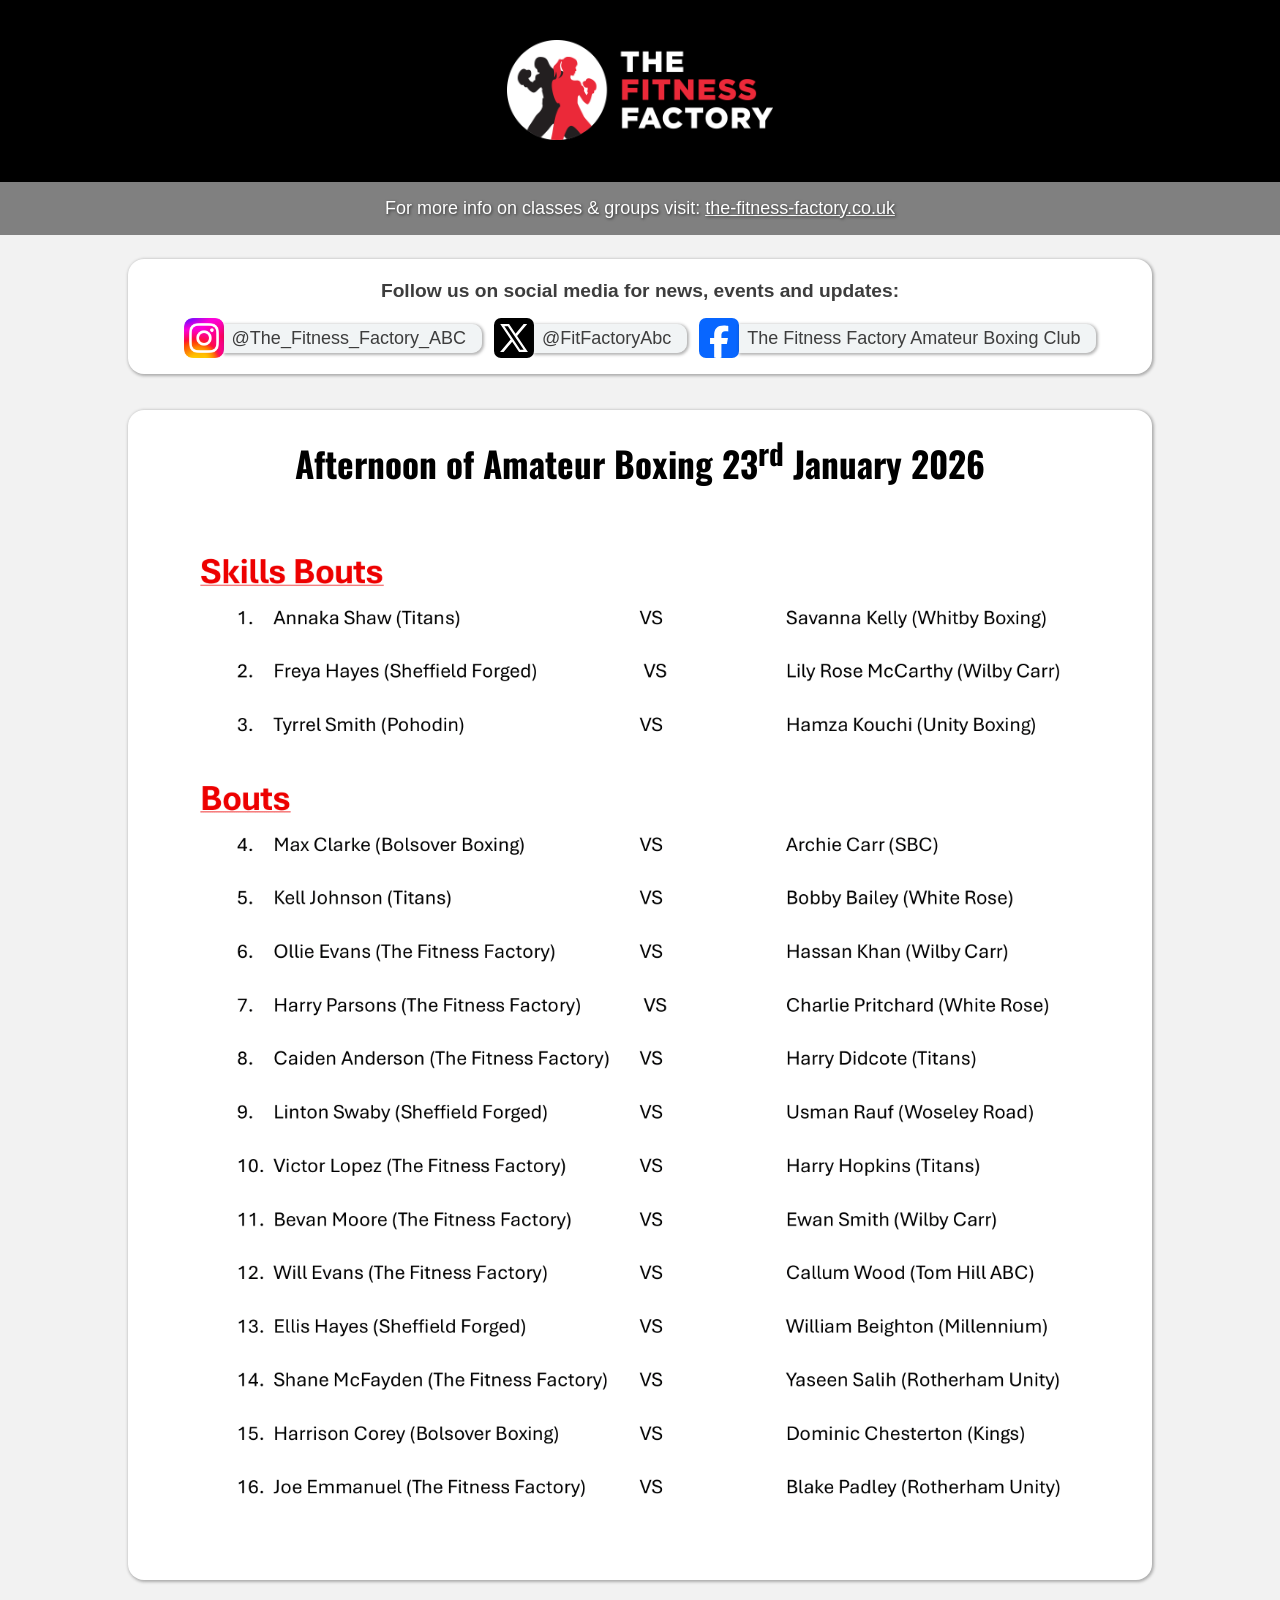
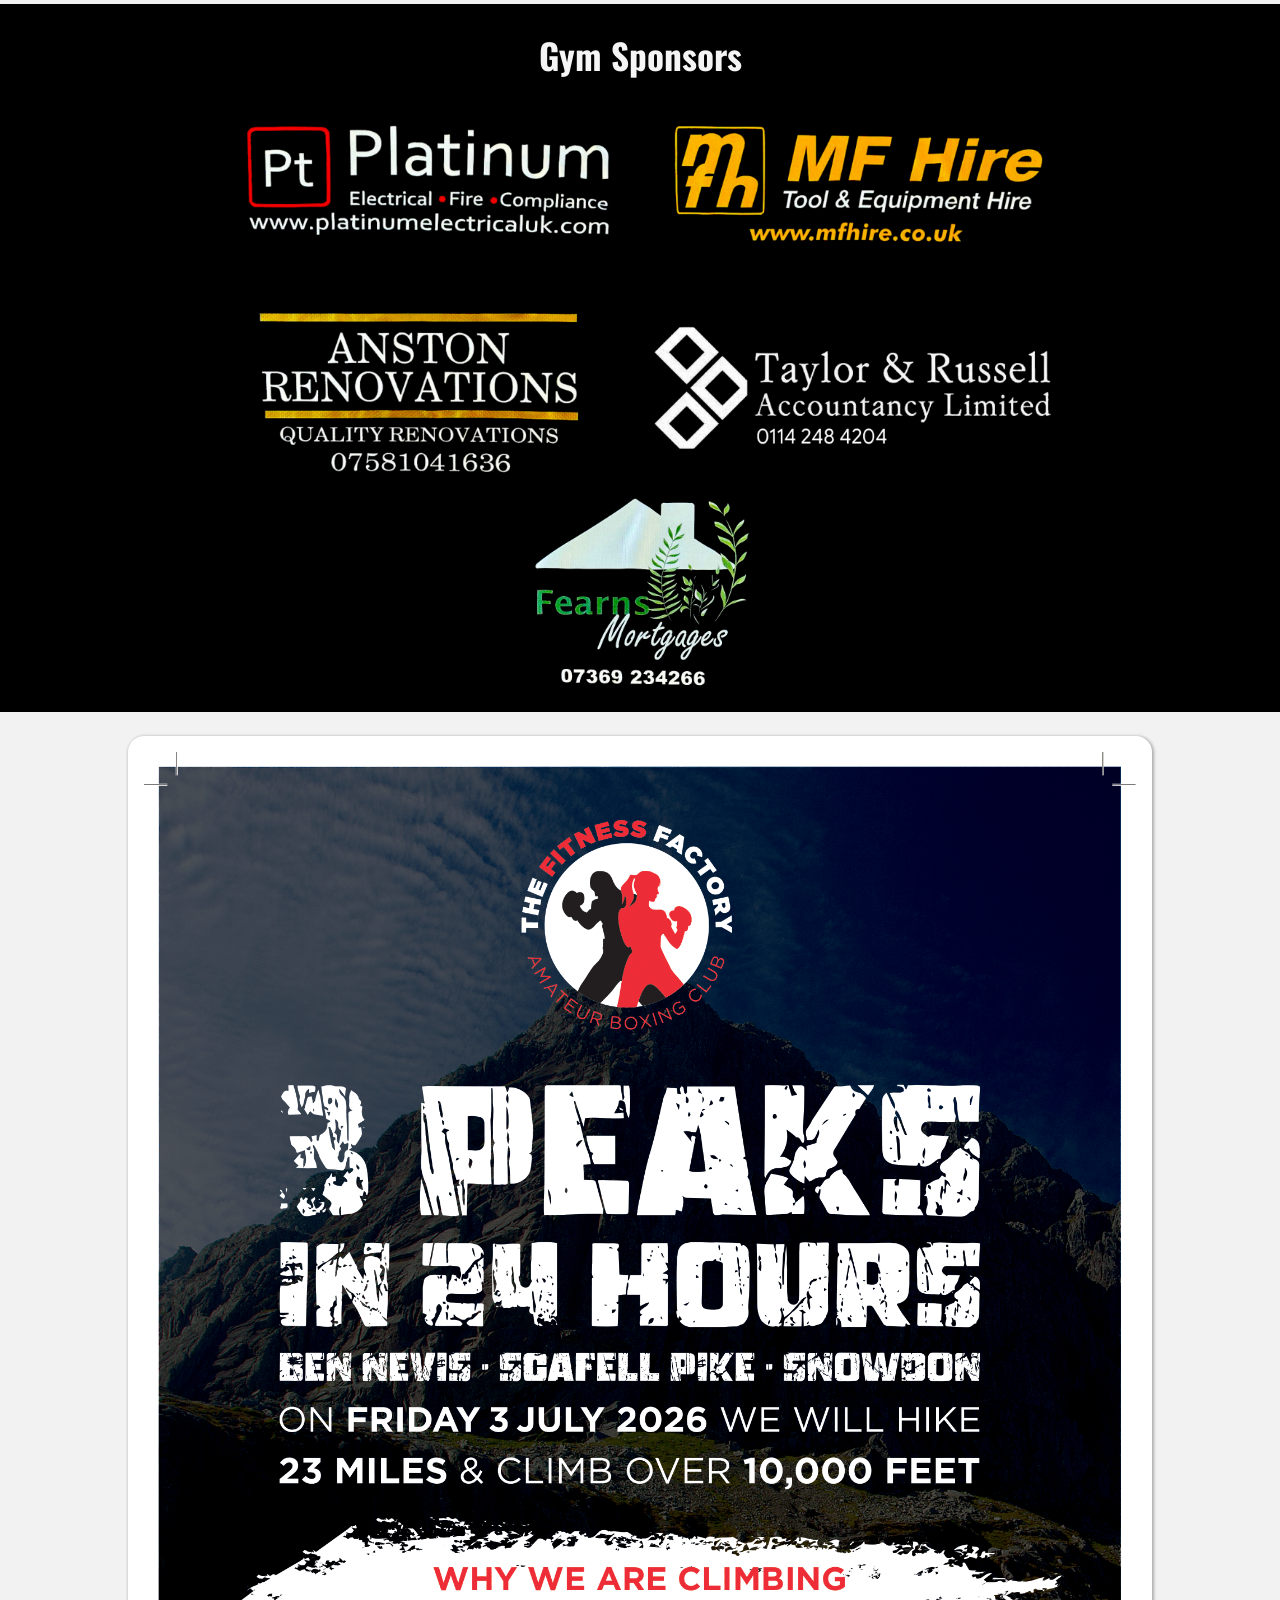
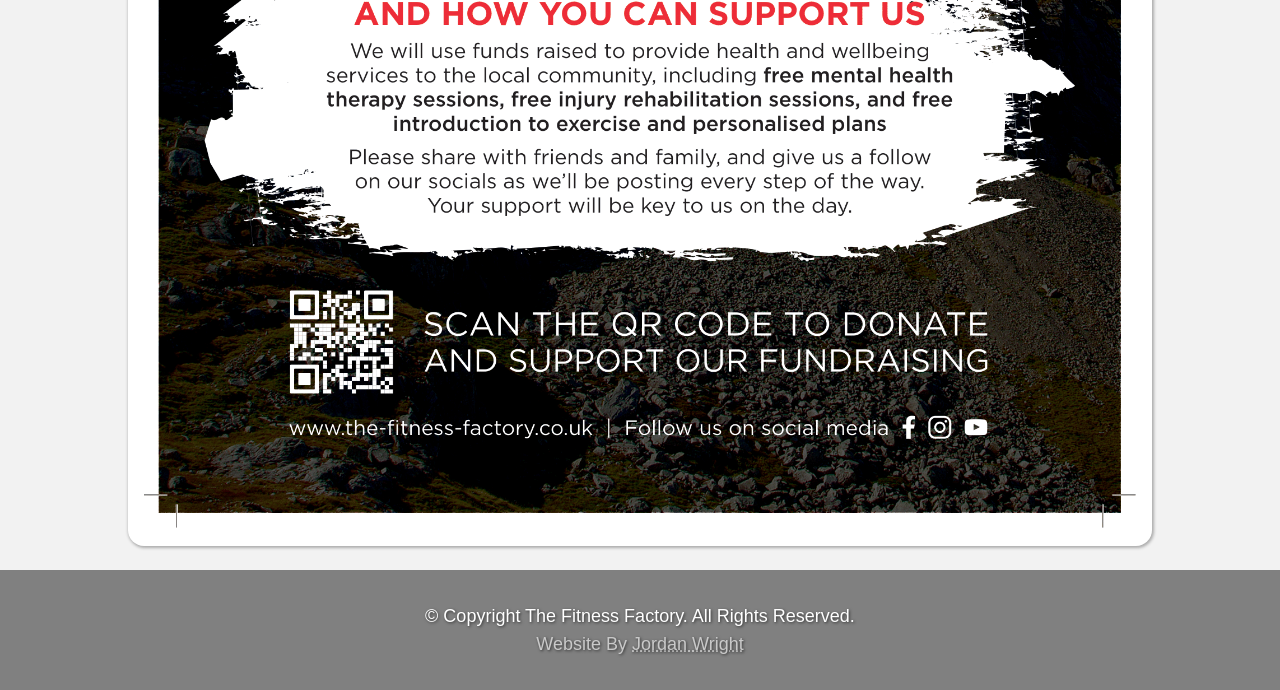
==== index.html @ 349c4aa5 "Add 3 peaks poster" ====
<!DOCTYPE html>
<html lang="en">

<head>
    <meta charset="UTF-8">
    <meta http-equiv="X-UA-Compatible" content="IE=edge">
    <meta name="viewport" content="width=device-width, initial-scale=1.0">
    <link rel="stylesheet" href="style.css" />
    <link rel="preconnect" href="https://fonts.googleapis.com">
    <link rel="preconnect" href="https://fonts.gstatic.com" crossorigin>
    <link rel="icon" type="image/x-icon" href="/assets/fitnessfactorymini.png">
    <link href="https://fonts.googleapis.com/css2?family=Oswald:wght@200..700&display=swap" rel="stylesheet">
    <title>Fitness Factory Amateur Boxing Show</title>
</head>

<body>
    <section class="full-width-black-container">
        <div class="main-column header">
            <img id="logo" src="./assets/fitnessfactorylogo.png" />
        </div>
    </section>
    <section class="full-width-darker-container">
        <div class="main-column">
            <p class="website">
                For more info on classes & groups visit:
                <a href="https://the-fitness-factory.co.uk/" target="_blank">the-fitness-factory.co.uk</a>
            </p>
        </div>
    </section>
    <section class="full-width-white-container" id="socials-section">
        <div class="main-column">
            <div class="card">
                <h3>
                    Follow us on social media for news, events and updates:<br />
                </h3>

                <div class="socials-container">
                    <a href="https://www.instagram.com/the_fitness_factory_abc/?hl=en" target="_blank">
                        <img src="./assets/insta_logo.webp" width=40 height=40 />
                        <p>@The_Fitness_Factory_ABC</p>
                    </a>
                    <a href="https://x.com/fitfactoryabc?lang=en" target="_blank">
                        <svg viewBox="-2 -2 28 28" height="40" width="40" aria-hidden="true" id="x-logo" fill="white">
                            <g>
                                <path
                                    d="M21.742 21.75l-7.563-11.179 7.056-8.321h-2.456l-5.691 6.714-4.54-6.714H2.359l7.29 10.776L2.25 21.75h2.456l6.035-7.118 4.818 7.118h6.191-.008zM7.739 3.818L18.81 20.182h-2.447L5.29 3.818h2.447z">
                                </path>
                            </g>
                        </svg>
                        <p>@FitFactoryAbc</p>
                    </a>
                    <a href="https://www.facebook.com/thefitnessfactoryamateurboxingclub" target="_blank">
                        <svg viewBox="0 0 36 36" height="40" width="40" fill="white" id="fb-logo">
                            <path fill="#0866FF"
                                d="M20.181 35.87C29.094 34.791 36 27.202 36 18c0-9.941-8.059-18-18-18S0 8.059 0 18c0 8.442 5.811 15.526 13.652 17.471L14 34h5.5l.681 1.87Z">
                            </path>
                            <path
                                d="M13.651 35.471v-11.97H9.936V18h3.715v-2.37c0-6.127 2.772-8.964 8.784-8.964 1.138 0 3.103.223 3.91.446v4.983c-.425-.043-1.167-.065-2.081-.065-2.952 0-4.09 1.116-4.09 4.025V18h5.883l-1.008 5.5h-4.867v12.37a18.183 18.183 0 0 1-6.53-.399Z">
                            </path>
                        </svg>
                        <p>The Fitness Factory Amateur Boxing Club</p>
                    </a>
                </div>
            </div>
        </div>
    </section>
    <section id="running-order-section">
        <div class="main-column">
            <div class="card">
                <h2 style="color:black">Afternoon of Amateur Boxing 23<sup>rd</sup> January 2026</h2>
                <img class='content-img' id="running-order"
                    src="./assets/January_2026/Running_order_jan_2025 (1).png" />
            </div>
            <!-- <h2 style="color: black;">Exhibition Sponsors</h2>
        <img id="bout-sponsors" src="./assets/October_2025/exhibition_sponsor.jpg" /></br>
        <img id="bout-sponsors-contact" src="./assets/October_2025/exhibition_sponsor_contact_info.jpg" /> -->
        </div>
    </section>
    <section class="full-width-black-container" id="sponsors-container">
        <div class="main-column">
            <h2 style="color:whitesmoke">Gym Sponsors</h2>
            <img class="sponsors" src="./assets/sponsors/platinum-sponsor.png" />
            <img class="sponsors" src="./assets/sponsors/mf-hire-sponsor.png" />
            <img class="sponsors" src="./assets/sponsors/aston-renovations-sponsor.png" />
            <img class="sponsors" src="./assets/sponsors/taylor-russel-sponsor.png" />
            <img class="sponsors" src="./assets/sponsors/fearns-mortgages-sponsor.png" />
        </div>
    </section>
    <section id="running-order-section">
        <div class="main-column">
            <div class="card">
                <img class='content-img' id="running-order" src="./assets/January_2026/FF_3_Peaks_Poster.png" />
            </div>
        </div>
    </section>
    <!-- <section class="full-width-blue-container">
        <h2>Gym Merchandise</h2>
        <h3>To place an order please text Sonia on 07728997672</h3>
        <img class='content-img' id="merch" src="./assets/merchShorter.png"/>
    </section> -->
    <section class="full-width-darker-container" id="footer-section">
        <div class="main-column">
            <p>
                © Copyright The Fitness Factory. All Rights Reserved.<br />
                <span id="site-by">Website By <a href="https://www.linkedin.com/in/jordan-wright-dev/">Jordan
                        Wright</a></span>
            </p>
        </div>
    </section>
</body>

</html>
---- style.css ----
body{
    padding: 0;
    margin: 0;
    display: flex;
    flex-direction: column;
    align-items: center;
    color: white;
    background-color: #f2f2f2;
    font-family: Arial, Helvetica, sans-serif;
    font-size: 62.5%;
    overflow-x: hidden;
}

p {
    font-size: small;
    margin: 0;
}

@media(min-width:1024px){
    p {
        font-size: large;
    }
}

.main-column {
    max-width: 1024px;
    margin: auto;
    padding-left: 0.5rem;
    padding-right: 0.5rem;
}

@media(min-width:1024px){
    .main-column {
        padding-left: 0;
        padding-right: 0;
    }
}

.header {
    text-align: center;
}

.website {
    color: white;
    text-shadow: 1px 1px 3px #0000009a;
    text-align: center;
    padding: 1rem 0;
}

.website a {
    color: white;
    white-space: nowrap;
}

#logo{
    max-height: 100px;
    height: 60px;
    width: auto;
}

@media(min-width:540px){
    #logo {
        height: 100px
    }
}

h2{
    font-family: 'Oswald', Arial, Helvetica, sans-serif;
    margin: 5px 0px;
    font-size: 1.5rem;
}

h3{
    margin: 5px 0px;
    font-size: 1rem;
    color: rgb(61, 61, 61);
}

@media(min-width:540px){
    h2 {
        font-size: 2.2rem
    }
    h3 {
        font-size: 1.2rem
    }
}

.content-img {
    width: 100%;
    box-sizing: border-box;
}

#running-order {
    padding: 0px !important;
}

section {
    width: 100%;
}

.full-width-black-container {
    background-color: black;
    padding: 20px 0px;
    width: 100%;
}

@media(min-width:540px){
    .full-width-black-container {
        padding: 40px 0px;
    }
}

.full-width-darker-container {
    background-color: gray;
    width: 100%;
    color: black;
}

.full-width-light-container {
    background-color: lightgray;
    padding: 40px 0px;
    width: 100%;
    color: black;
}

.full-width-blue-container {
    background-color: #353A7A;
    padding: 40px 0px;
    width: 100%;
}

#sponsors-container{
    padding: 20px 0px;
    text-align: center;
}

.sponsors {
    height: 100px;
    width: auto;
}

@media(min-width:540px){
    .sponsors {
        height: 200px;
        width: auto;
    }
}

#socials-section {
    margin: 1.5rem 0 0.75rem 0;
}

#socials-section h3 {
    text-align: center;
    margin-bottom: 1rem;
}

.card {
    background: white; 
    box-sizing: content-box;
    padding: 1rem;
    border-radius: 1rem;
    box-shadow: 1px 1px 3px 1px rgba(44, 44, 44, 0.349);
}

.socials-container{
    display: flex;
    gap: 0.75rem;
    justify-content: center;
    flex-wrap: wrap;
    margin: auto;
}

.socials-container > a {
    display: flex;
    align-items: center;
    max-width: 100%;
    text-decoration: none;
    color: rgb(61, 61, 61);
}

.socials-container svg {
    min-width: 40px;
    min-height: 40px;
    border-radius: 7px;
}

.socials-container p {
    display: flex;
    align-items: center;
    padding: 0.25rem 1rem 0.25rem 0.5rem;
    margin: 0;
    box-shadow: 1px 1px 3px 1px rgba(44, 44, 44, 0.349);
    background-color: rgba(228, 234, 236, 0.514);
    border-radius: 0 10px 10px 0;
    overflow: hidden;
    text-overflow: ellipsis;
}

#x-logo {

    background-color: black;
}

#fb-logo {
    background: #0866FF;
}



#website-logo{
    filter: brightness(10);
}

#bout-sponsors{
    width: 90%;
    min-width: 200px;
    max-width: 800px;
    border-radius: 20px;
    margin-bottom: 10px;
}

#bout-sponsors-contact{
    width: 60%;
    min-width: 200px;
    border-radius: 20px;
    max-width: 800px;
}

#running-order-section{
    text-align: center;    
    margin: 1.5rem 0;
}

#site-by {
    color: rgb(201, 201, 201);
    text-align: center;
}

#site-by a {
    color: rgb(201, 201, 201);
    text-decoration: underline dotted;
}

#footer-section {
    padding: 2rem 0;
    color: white;
    text-shadow: 1px 1px 3px #0000009a;
    text-align: center;
    line-height: 1.75rem;
}
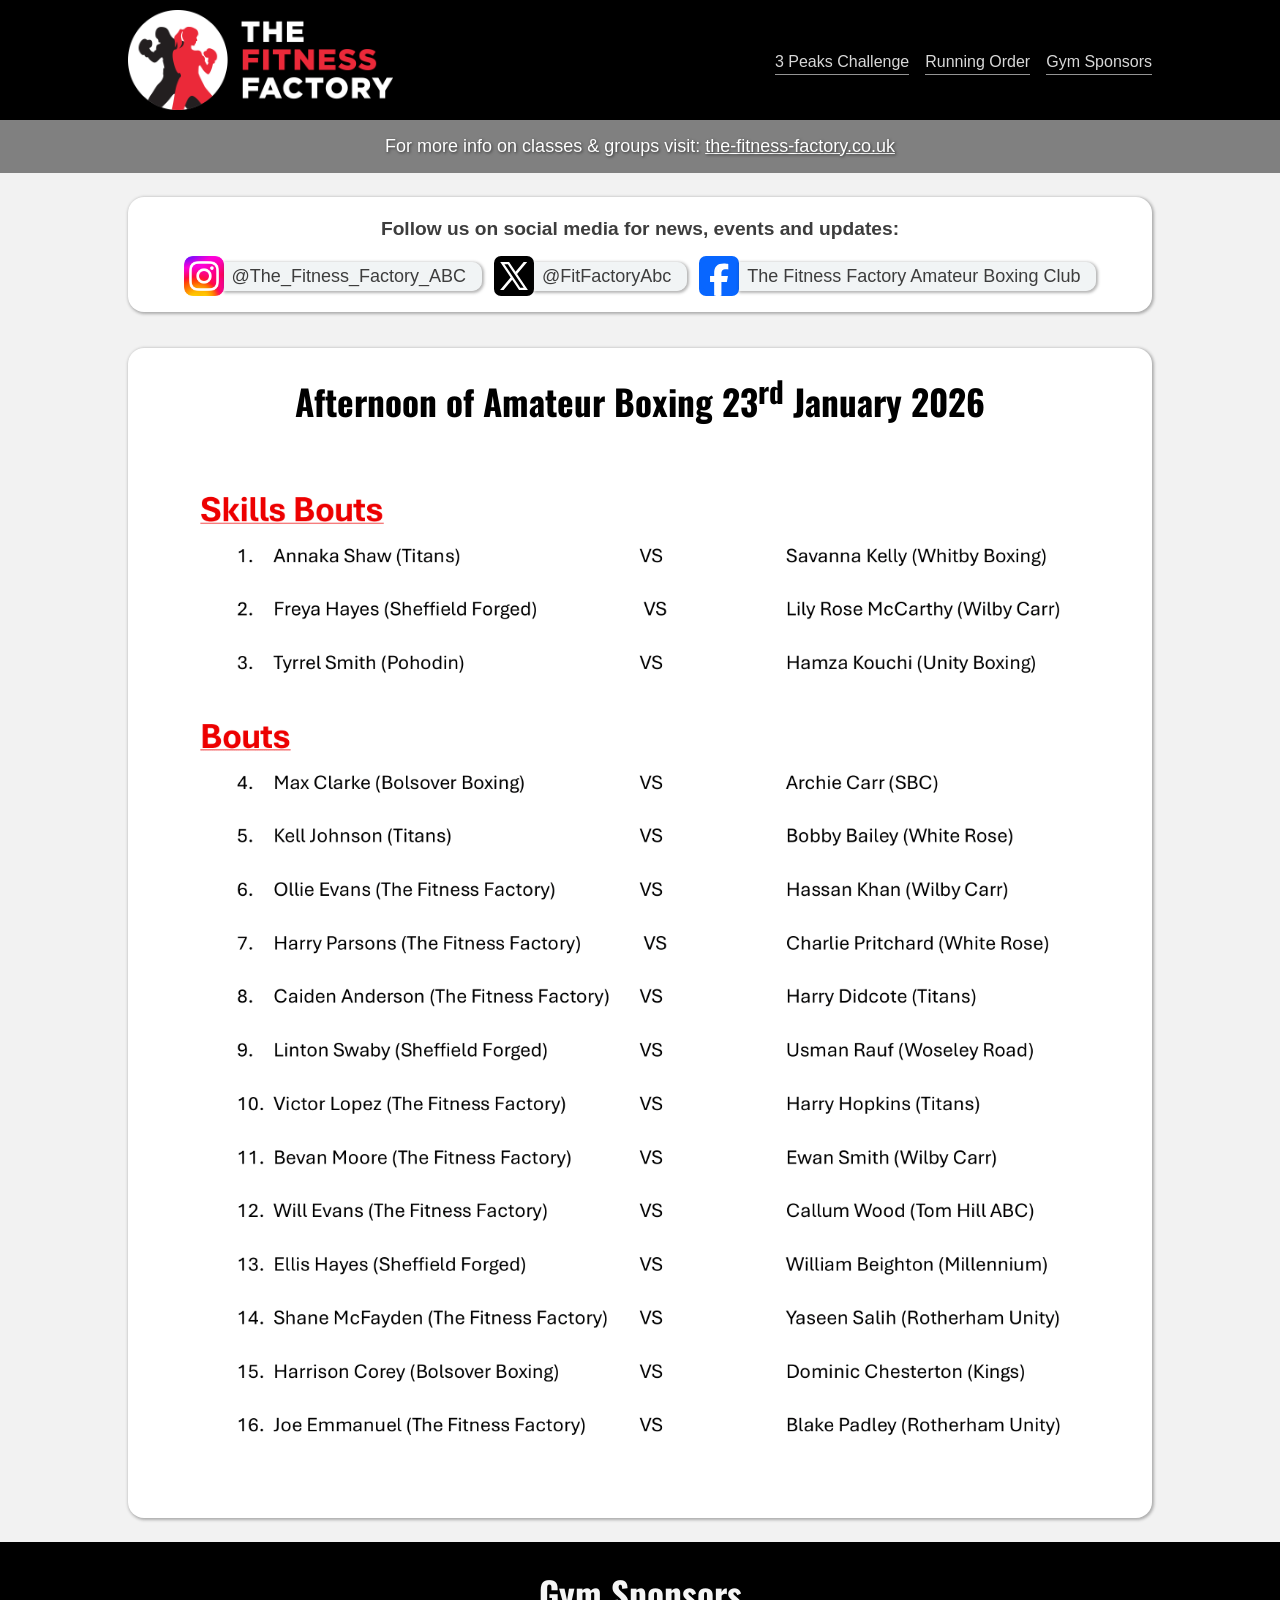
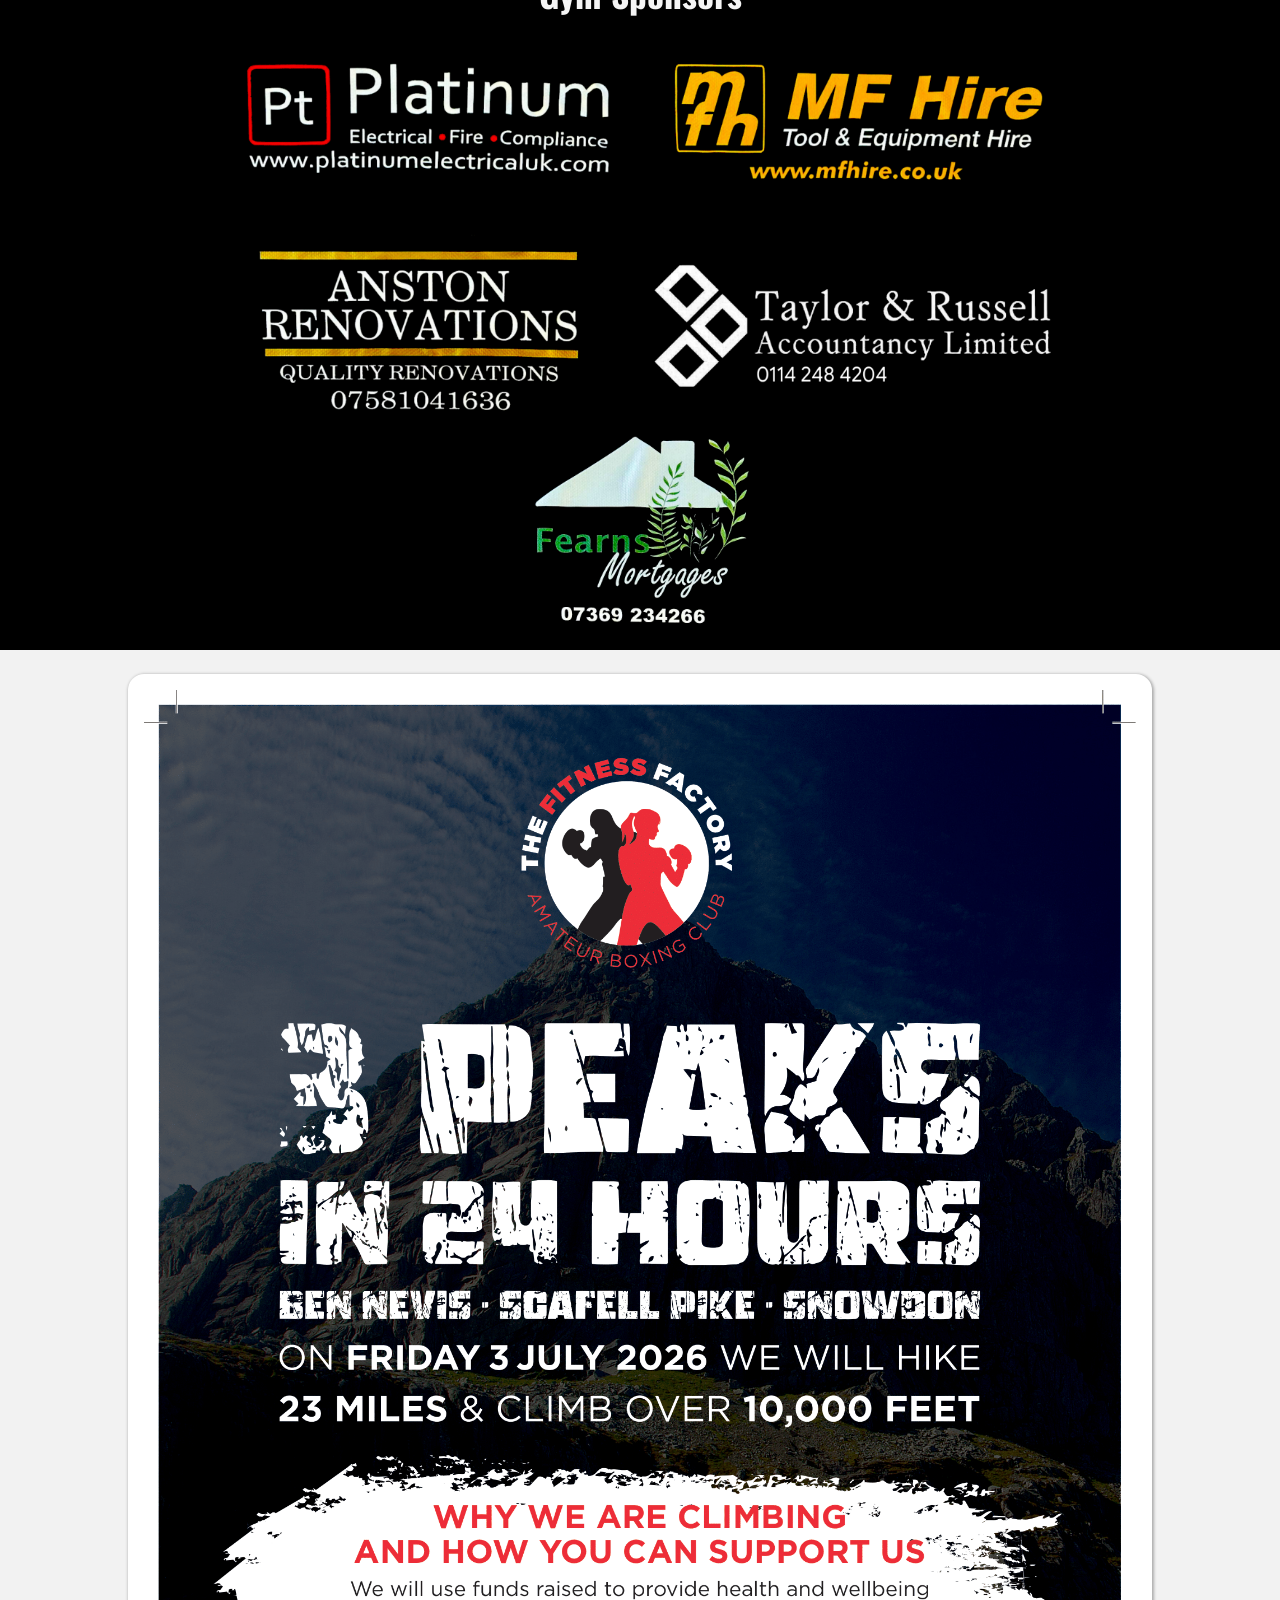
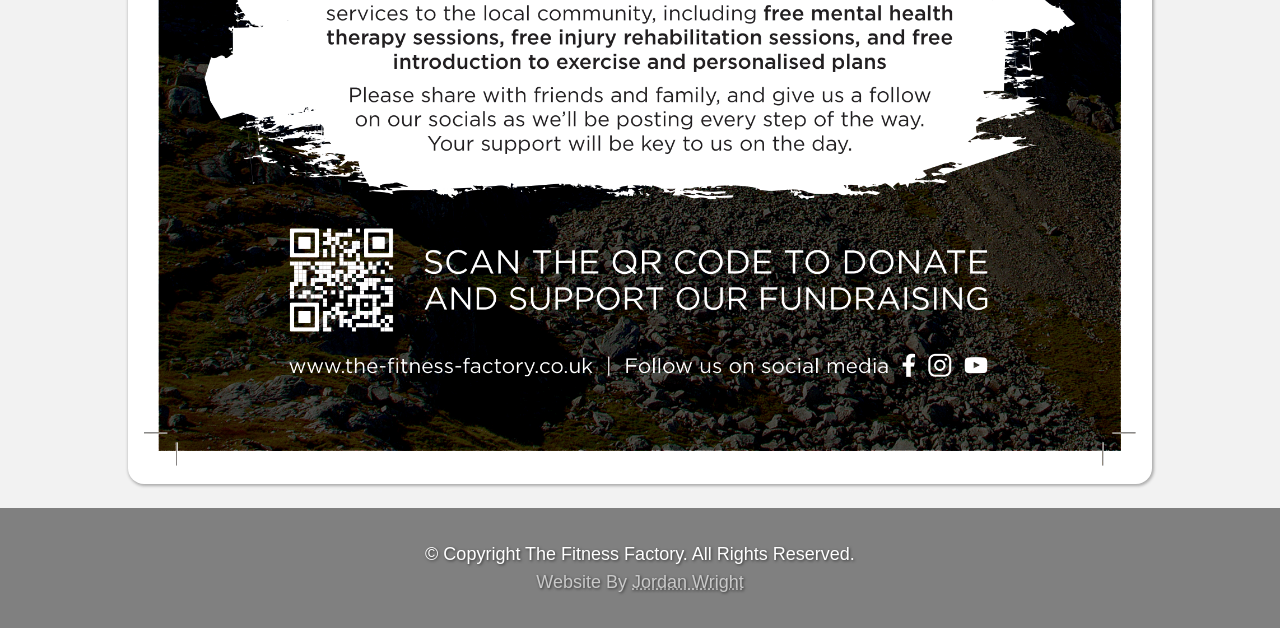
==== commit 67a3b1bf: "add header nav links" ====
--- a/index.html
+++ b/index.html
@@ -14,9 +14,16 @@
 </head>
 
 <body>
-    <section class="full-width-black-container">
+    <section class="full-width-black-container" id="header-section">
         <div class="main-column header">
-            <img id="logo" src="./assets/fitnessfactorylogo.png" />
+            <div id="header-content">
+                <img id="logo" src="./assets/fitnessfactorylogo.png" />
+                <div class="nav-links">
+                    <a href="#three-peaks-section">3 Peaks Challenge</a>
+                    <a href="#running-order-section">Running Order</a>
+                    <a href="#sponsors-container">Gym Sponsors</a>
+                </div>
+            </div>
         </div>
     </section>
     <section class="full-width-darker-container">
@@ -86,7 +93,7 @@
             <img class="sponsors" src="./assets/sponsors/fearns-mortgages-sponsor.png" />
         </div>
     </section>
-    <section id="running-order-section">
+    <section id="three-peaks-section">
         <div class="main-column">
             <div class="card">
                 <img class='content-img' id="running-order" src="./assets/January_2026/FF_3_Peaks_Poster.png" />
--- a/style.css
+++ b/style.css
@@ -54,7 +54,7 @@
 
 #logo{
     max-height: 100px;
-    height: 60px;
+    height: 40px;
     width: auto;
 }
 
@@ -62,6 +62,13 @@
     #logo {
         height: 100px
     }
+}
+
+#header-content {
+    display: flex;
+    align-items: center;
+    justify-content: space-between;
+    gap: 5px
 }
 
 h2{
@@ -144,6 +151,12 @@
         height: 200px;
         width: auto;
     }
+}
+
+#header-section {
+    padding: 10px 0;
+    position: sticky;
+    top: 0;
 }
 
 #socials-section {
@@ -232,6 +245,10 @@
     margin: 1.5rem 0;
 }
 
+#three-peaks-section{
+    margin: 1.5rem 0;
+}
+
 #site-by {
     color: rgb(201, 201, 201);
     text-align: center;
@@ -248,4 +265,26 @@
     text-shadow: 1px 1px 3px #0000009a;
     text-align: center;
     line-height: 1.75rem;
+}
+
+.nav-links {
+    display: flex;
+    gap: 1rem;
+    justify-content: center;
+    align-items: center;
+    margin-top: 0.5rem;
+}
+
+.nav-links a {
+    color: rgb(216, 216, 216);
+    text-decoration: none;
+    padding-bottom: 3px;
+    border-bottom: 1px solid rgba(216, 216, 216, 0.685);
+    font-size: 0.5rem;
+}
+
+@media(min-width:540px){
+    .nav-links a {
+        font-size: 1rem;
+    }
 }
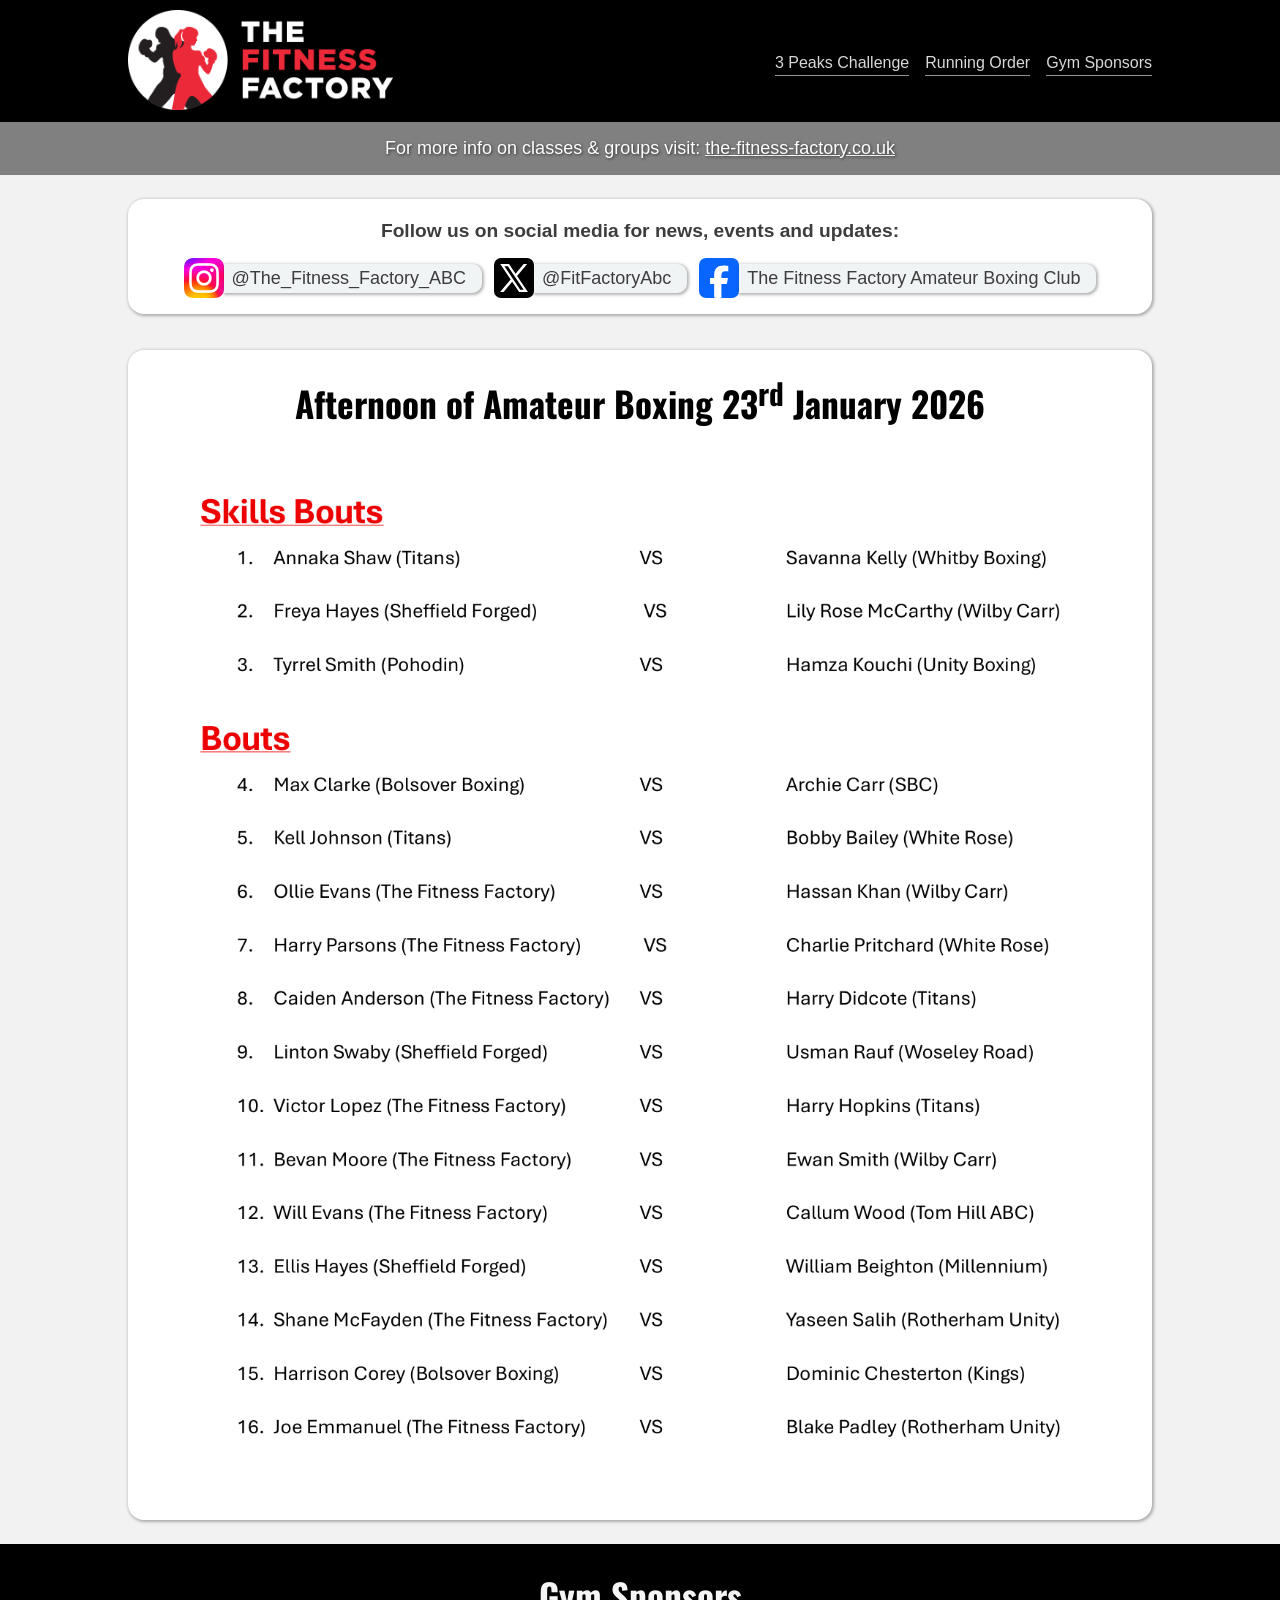
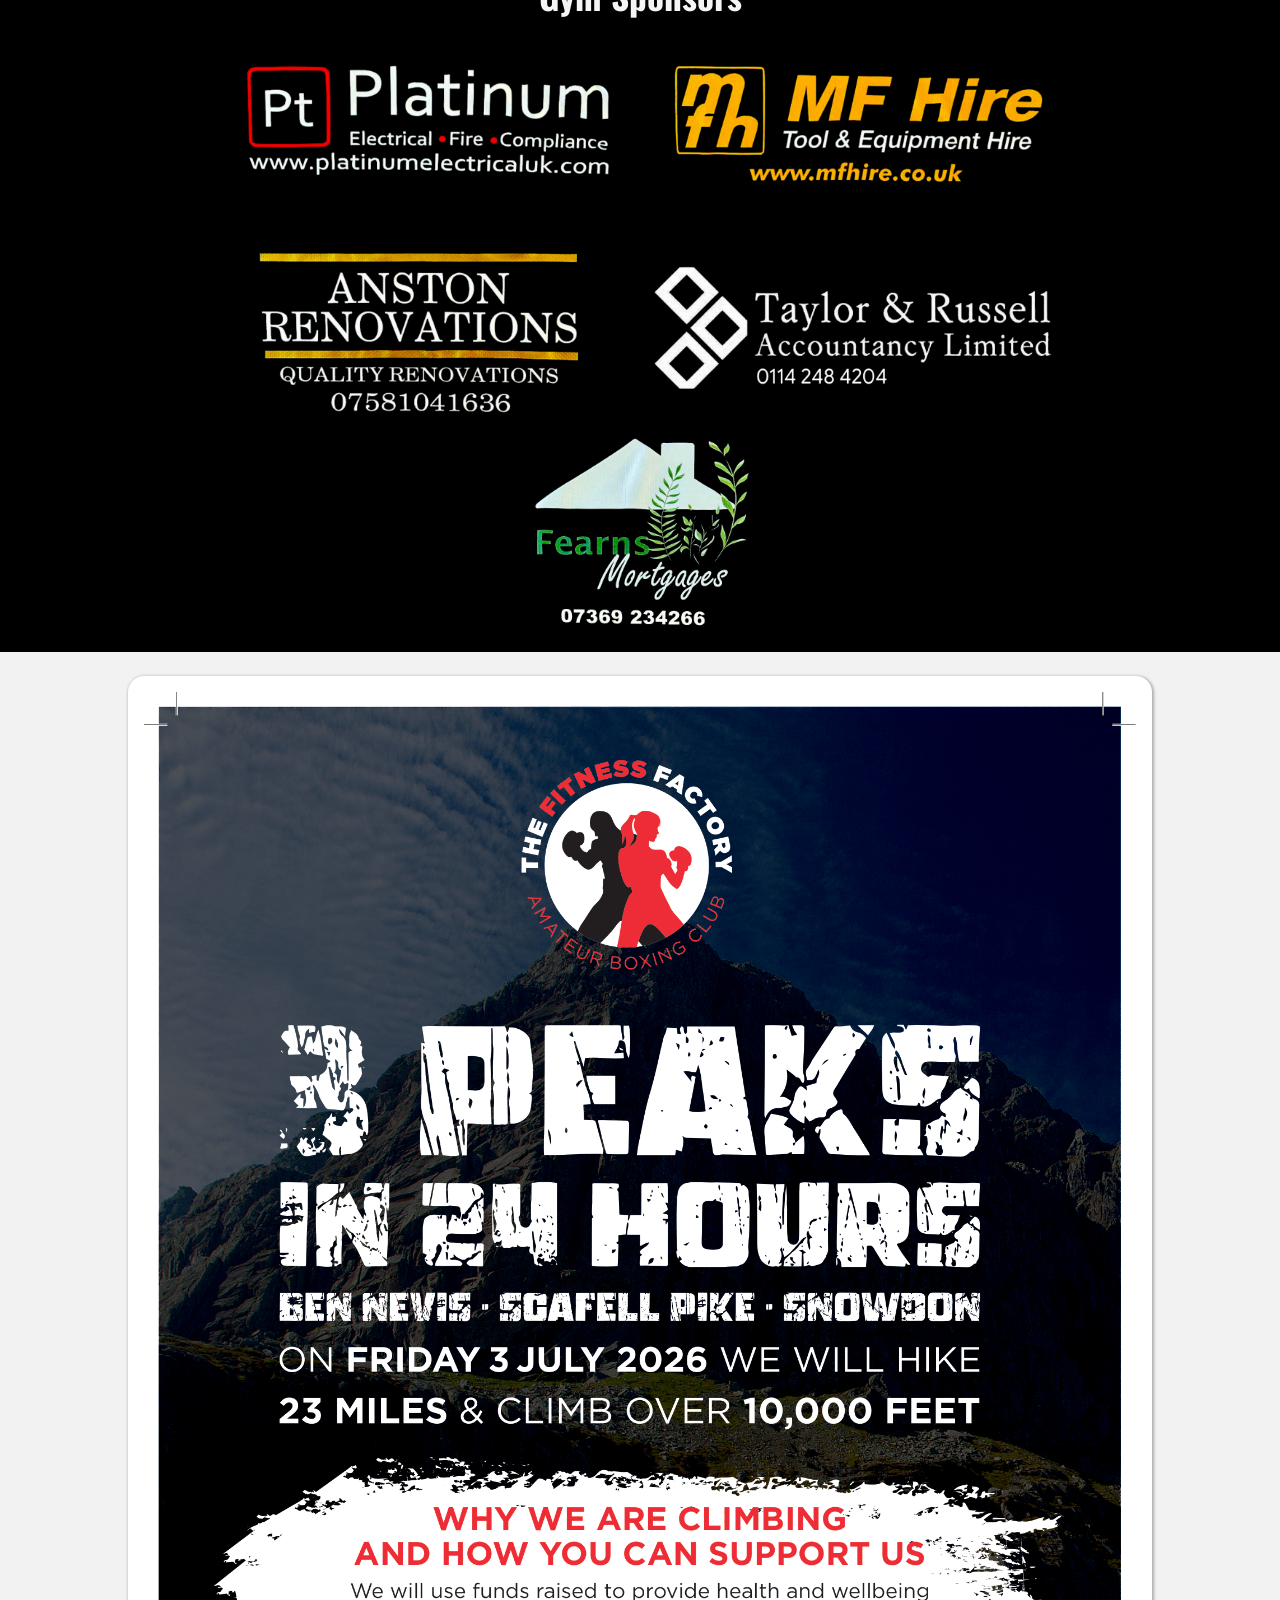
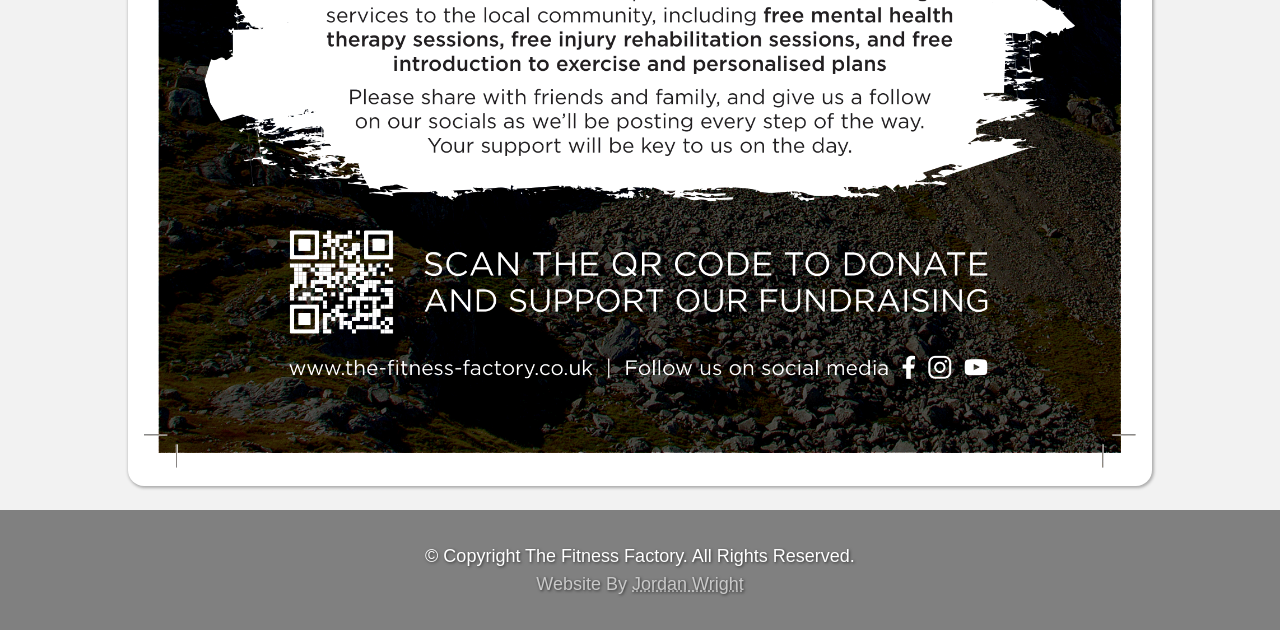
==== commit 3878dfc8: "header logo back to top" ====
--- a/index.html
+++ b/index.html
@@ -17,7 +17,9 @@
     <section class="full-width-black-container" id="header-section">
         <div class="main-column header">
             <div id="header-content">
-                <img id="logo" src="./assets/fitnessfactorylogo.png" />
+                <a href="#">
+                    <img id="logo" src="./assets/fitnessfactorylogo.png" />
+                </a>
                 <div class="nav-links">
                     <a href="#three-peaks-section">3 Peaks Challenge</a>
                     <a href="#running-order-section">Running Order</a>
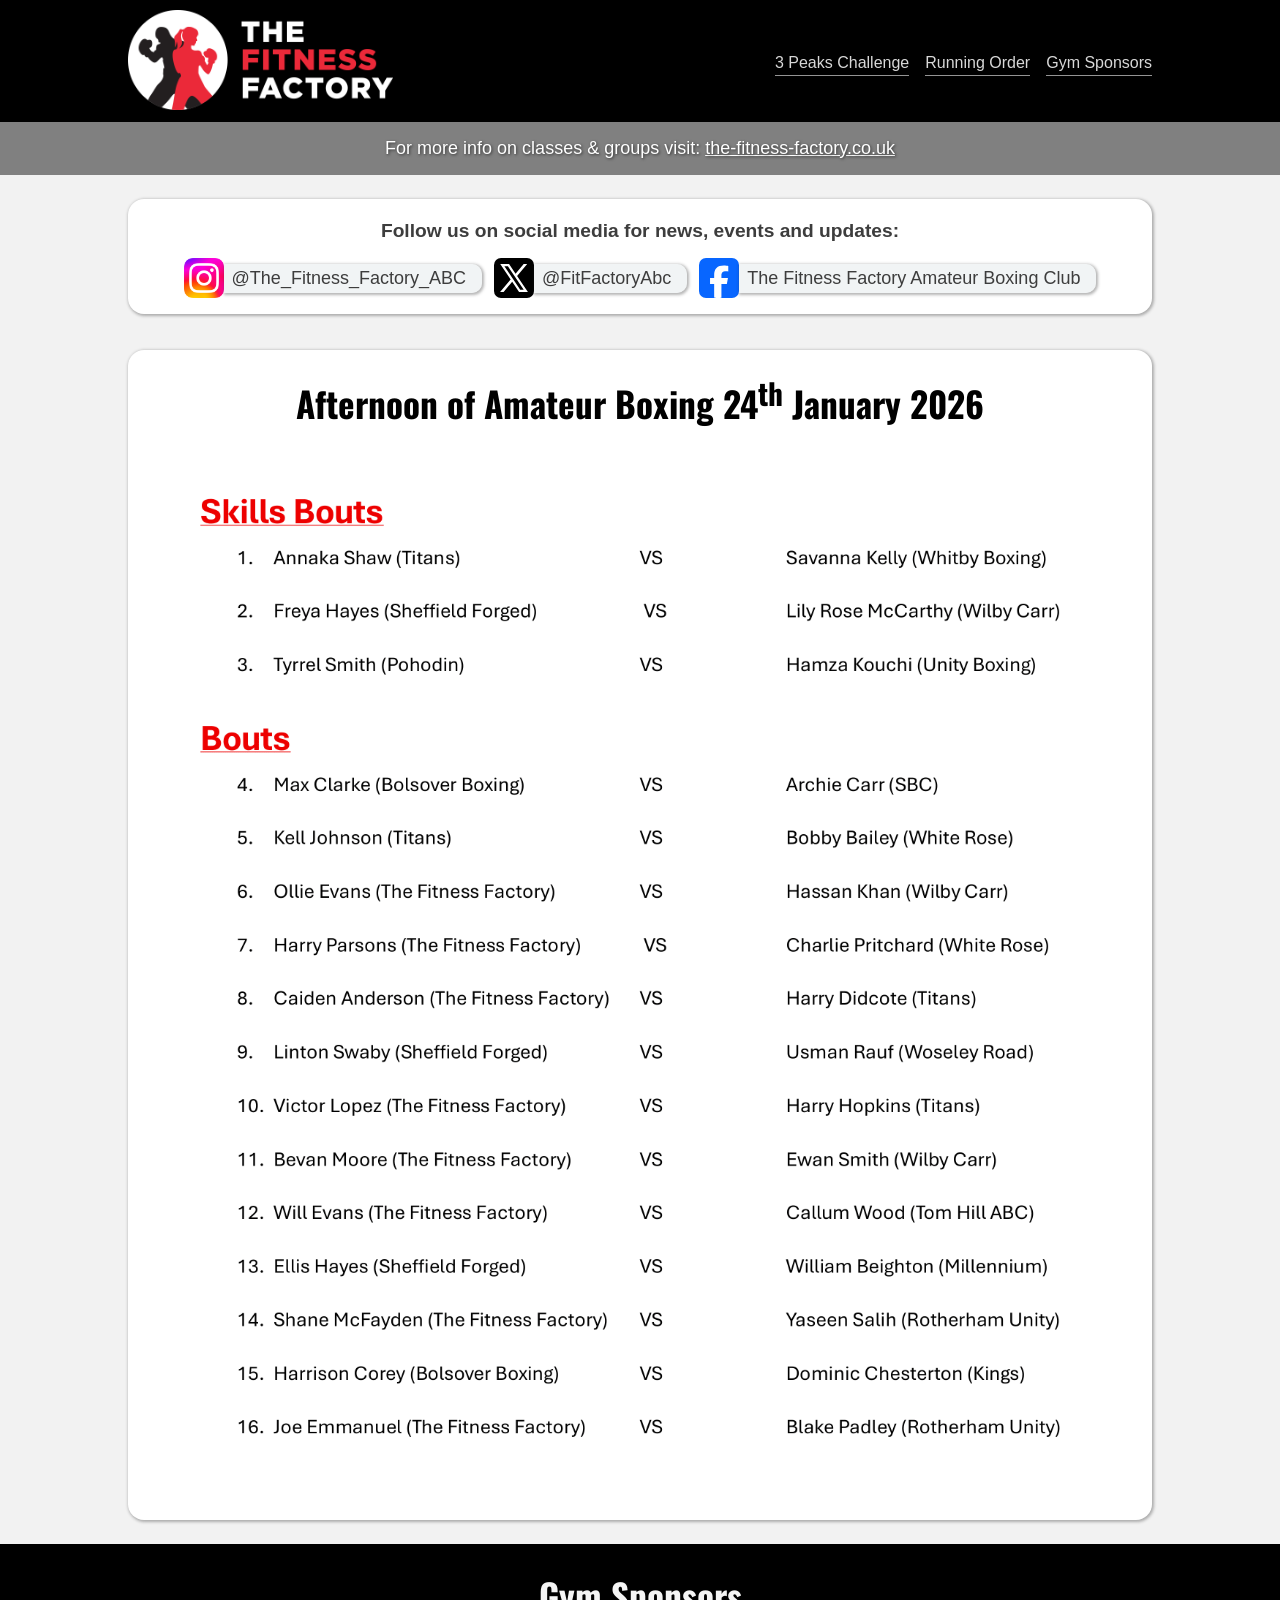
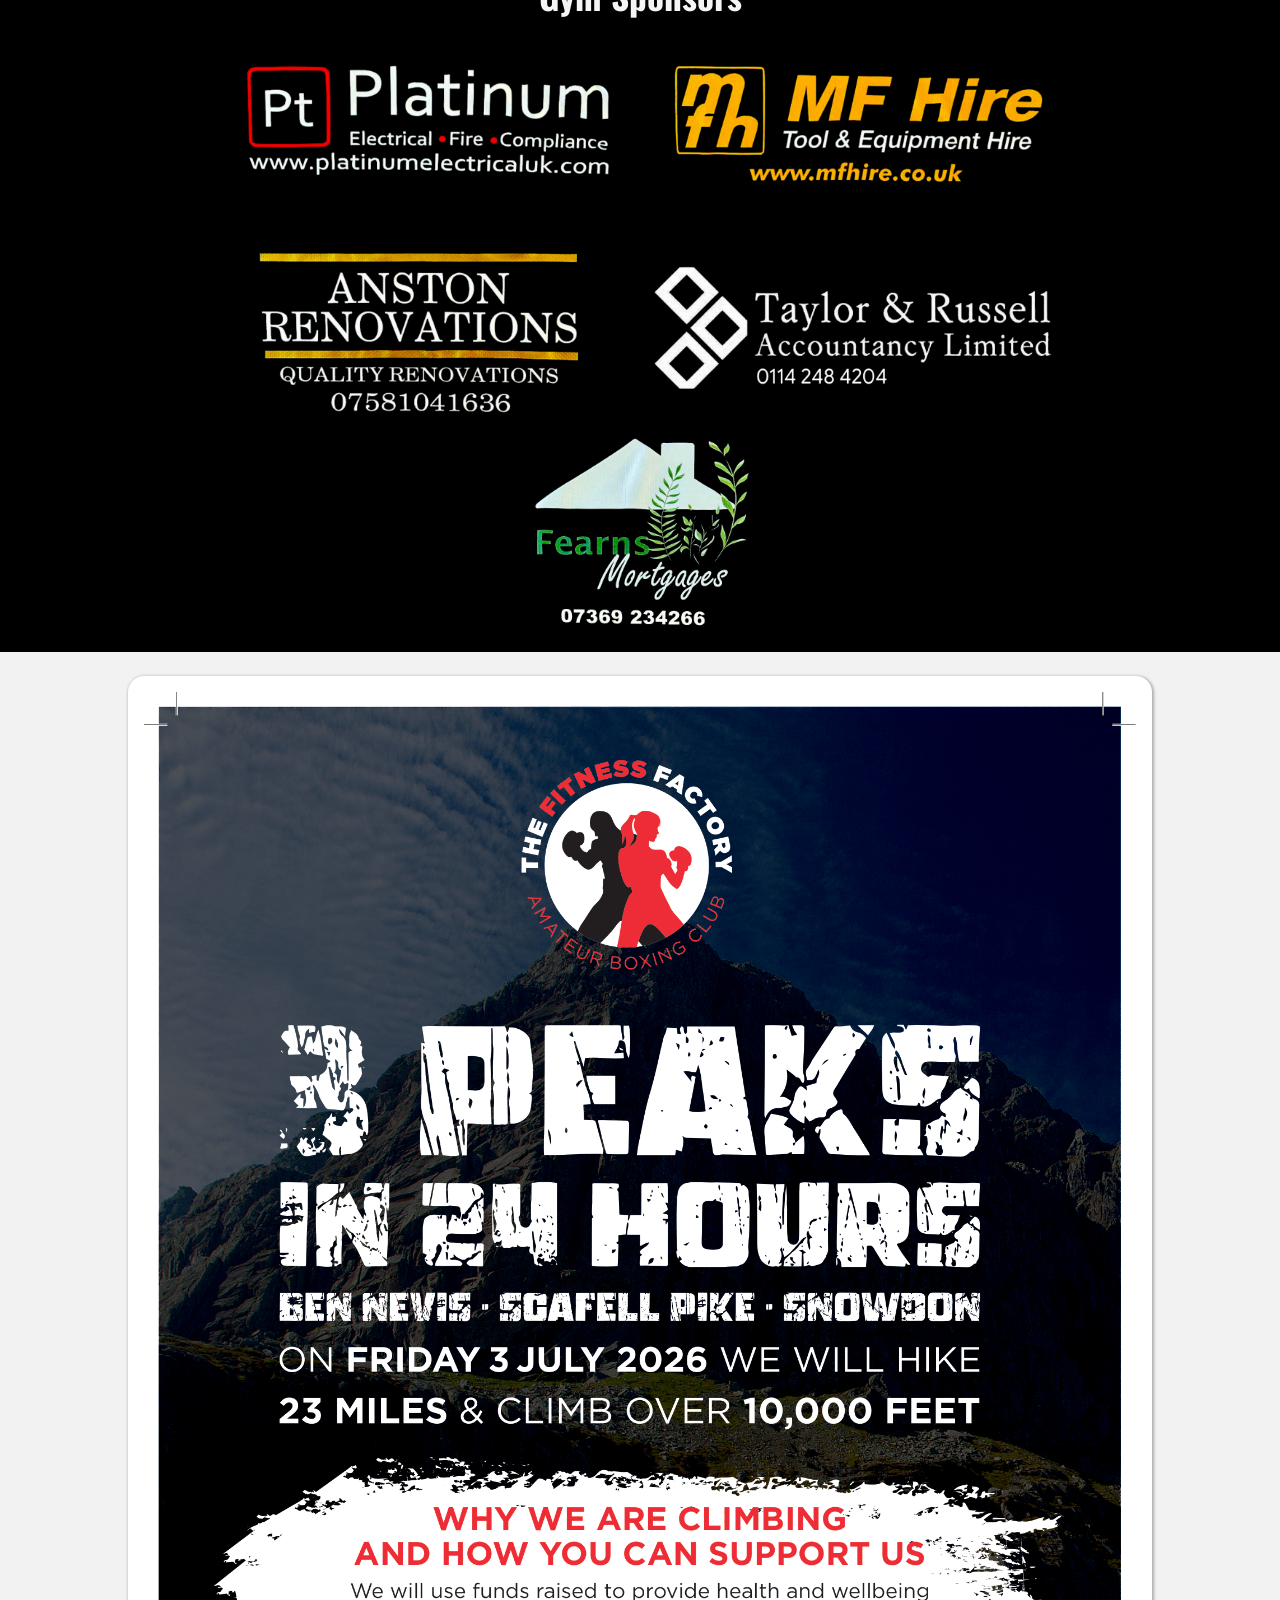
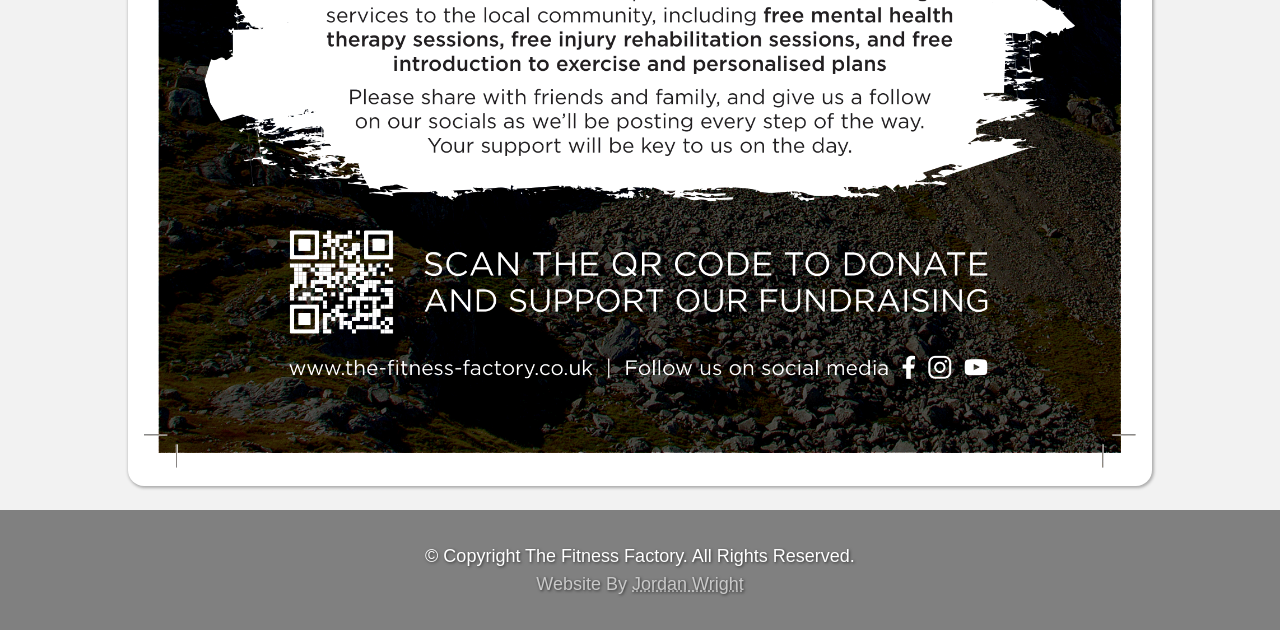
==== commit 9ab08326: "fix date" ====
--- a/index.html
+++ b/index.html
@@ -76,7 +76,7 @@
     <section id="running-order-section">
         <div class="main-column">
             <div class="card">
-                <h2 style="color:black">Afternoon of Amateur Boxing 23<sup>rd</sup> January 2026</h2>
+                <h2 style="color:black">Afternoon of Amateur Boxing 24<sup>th</sup> January 2026</h2>
                 <img class='content-img' id="running-order"
                     src="./assets/January_2026/Running_order_jan_2025 (1).png" />
             </div>
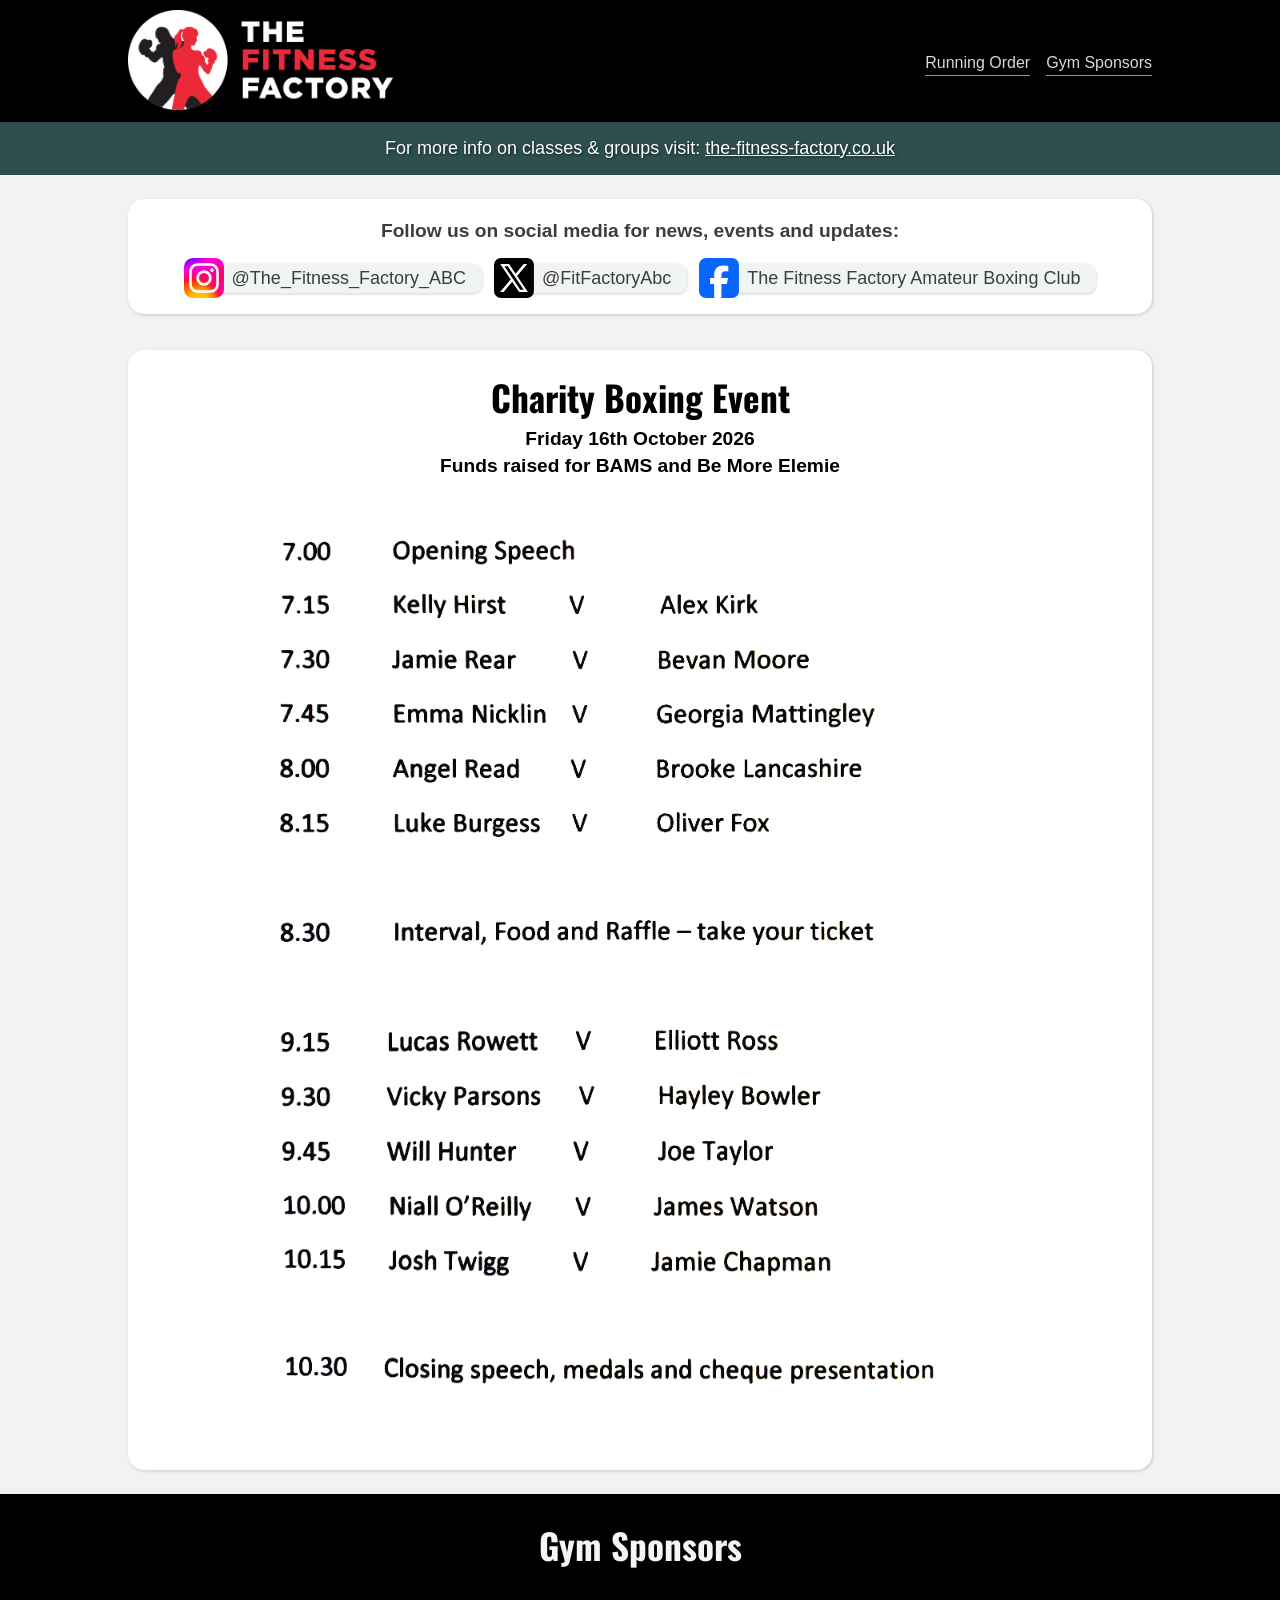
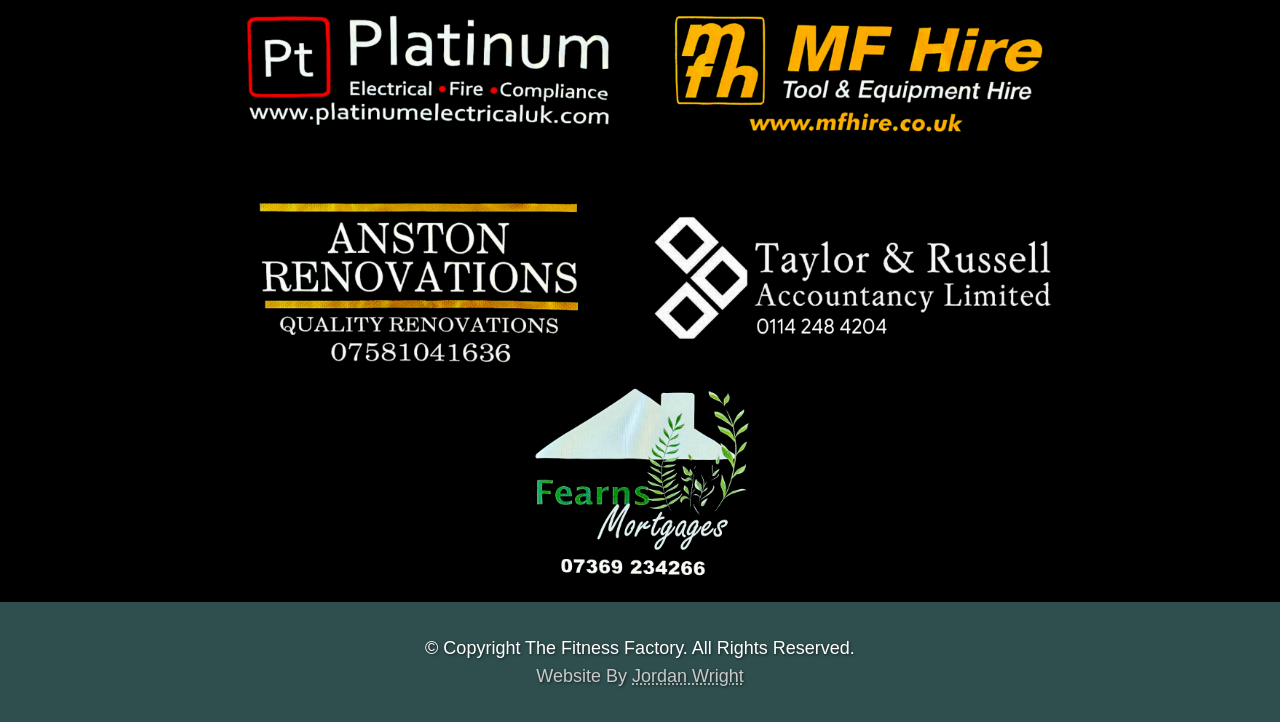
==== commit e332de07: "Charity Boxing Oct 2026" ====
--- a/index.html
+++ b/index.html
@@ -21,7 +21,7 @@
                     <img id="logo" src="./assets/fitnessfactorylogo.png" />
                 </a>
                 <div class="nav-links">
-                    <a href="#three-peaks-section">3 Peaks Challenge</a>
+                    <!-- <a href="#three-peaks-section">3 Peaks Challenge</a> -->
                     <a href="#running-order-section">Running Order</a>
                     <a href="#sponsors-container">Gym Sponsors</a>
                 </div>
@@ -76,9 +76,11 @@
     <section id="running-order-section">
         <div class="main-column">
             <div class="card">
-                <h2 style="color:black">Afternoon of Amateur Boxing 24<sup>th</sup> January 2026</h2>
+                <h2 style="color:black">Charity Boxing Event</h2>
+                <h3 style="color:black">Friday 16th October 2026</h3>
+                <h3 style="color:black">Funds raised for BAMS and Be More Elemie</h3>
                 <img class='content-img' id="running-order"
-                    src="./assets/January_2026/Running_order_jan_2025 (1).png" />
+                    src="./assets/Charity_Oct_2026/Charity_Boxing_16th_oct_26_Running_Order.png" />
             </div>
             <!-- <h2 style="color: black;">Exhibition Sponsors</h2>
         <img id="bout-sponsors" src="./assets/October_2025/exhibition_sponsor.jpg" /></br>
@@ -95,13 +97,13 @@
             <img class="sponsors" src="./assets/sponsors/fearns-mortgages-sponsor.png" />
         </div>
     </section>
-    <section id="three-peaks-section">
+    <!-- <section id="three-peaks-section">
         <div class="main-column">
             <div class="card">
                 <img class='content-img' id="running-order" src="./assets/January_2026/FF_3_Peaks_Poster.png" />
             </div>
         </div>
-    </section>
+    </section> -->
     <!-- <section class="full-width-blue-container">
         <h2>Gym Merchandise</h2>
         <h3>To place an order please text Sonia on 07728997672</h3>
--- a/style.css
+++ b/style.css
@@ -1,3 +1,7 @@
+html {
+    scroll-behavior: smooth;
+}
+
 body{
     padding: 0;
     margin: 0;
@@ -9,6 +13,7 @@
     font-family: Arial, Helvetica, sans-serif;
     font-size: 62.5%;
     overflow-x: hidden;
+    scroll-behavior: smooth;
 }
 
 p {
@@ -98,11 +103,19 @@
 }
 
 #running-order {
-    padding: 0px !important;
-}
+    padding: 0px 0px !important;
+}
+
+@media(min-width:540px){
+    #running-order {
+        padding: 0px 40px !important;
+    }
+}
+
 
 section {
     width: 100%;
+    scroll-margin-top: 122px;
 }
 
 .full-width-black-container {
@@ -118,7 +131,7 @@
 }
 
 .full-width-darker-container {
-    background-color: gray;
+    background-color: darkslategray;
     width: 100%;
     color: black;
 }
@@ -173,7 +186,7 @@
     box-sizing: content-box;
     padding: 1rem;
     border-radius: 1rem;
-    box-shadow: 1px 1px 3px 1px rgba(44, 44, 44, 0.349);
+    box-shadow: 1px 1px 2px 1px rgba(82, 82, 82, 0.151);
 }
 
 .socials-container{
@@ -203,7 +216,7 @@
     align-items: center;
     padding: 0.25rem 1rem 0.25rem 0.5rem;
     margin: 0;
-    box-shadow: 1px 1px 3px 1px rgba(44, 44, 44, 0.349);
+    box-shadow: 0px 1px 2px 1px rgba(122, 122, 122, 0.212);
     background-color: rgba(228, 234, 236, 0.514);
     border-radius: 0 10px 10px 0;
     overflow: hidden;
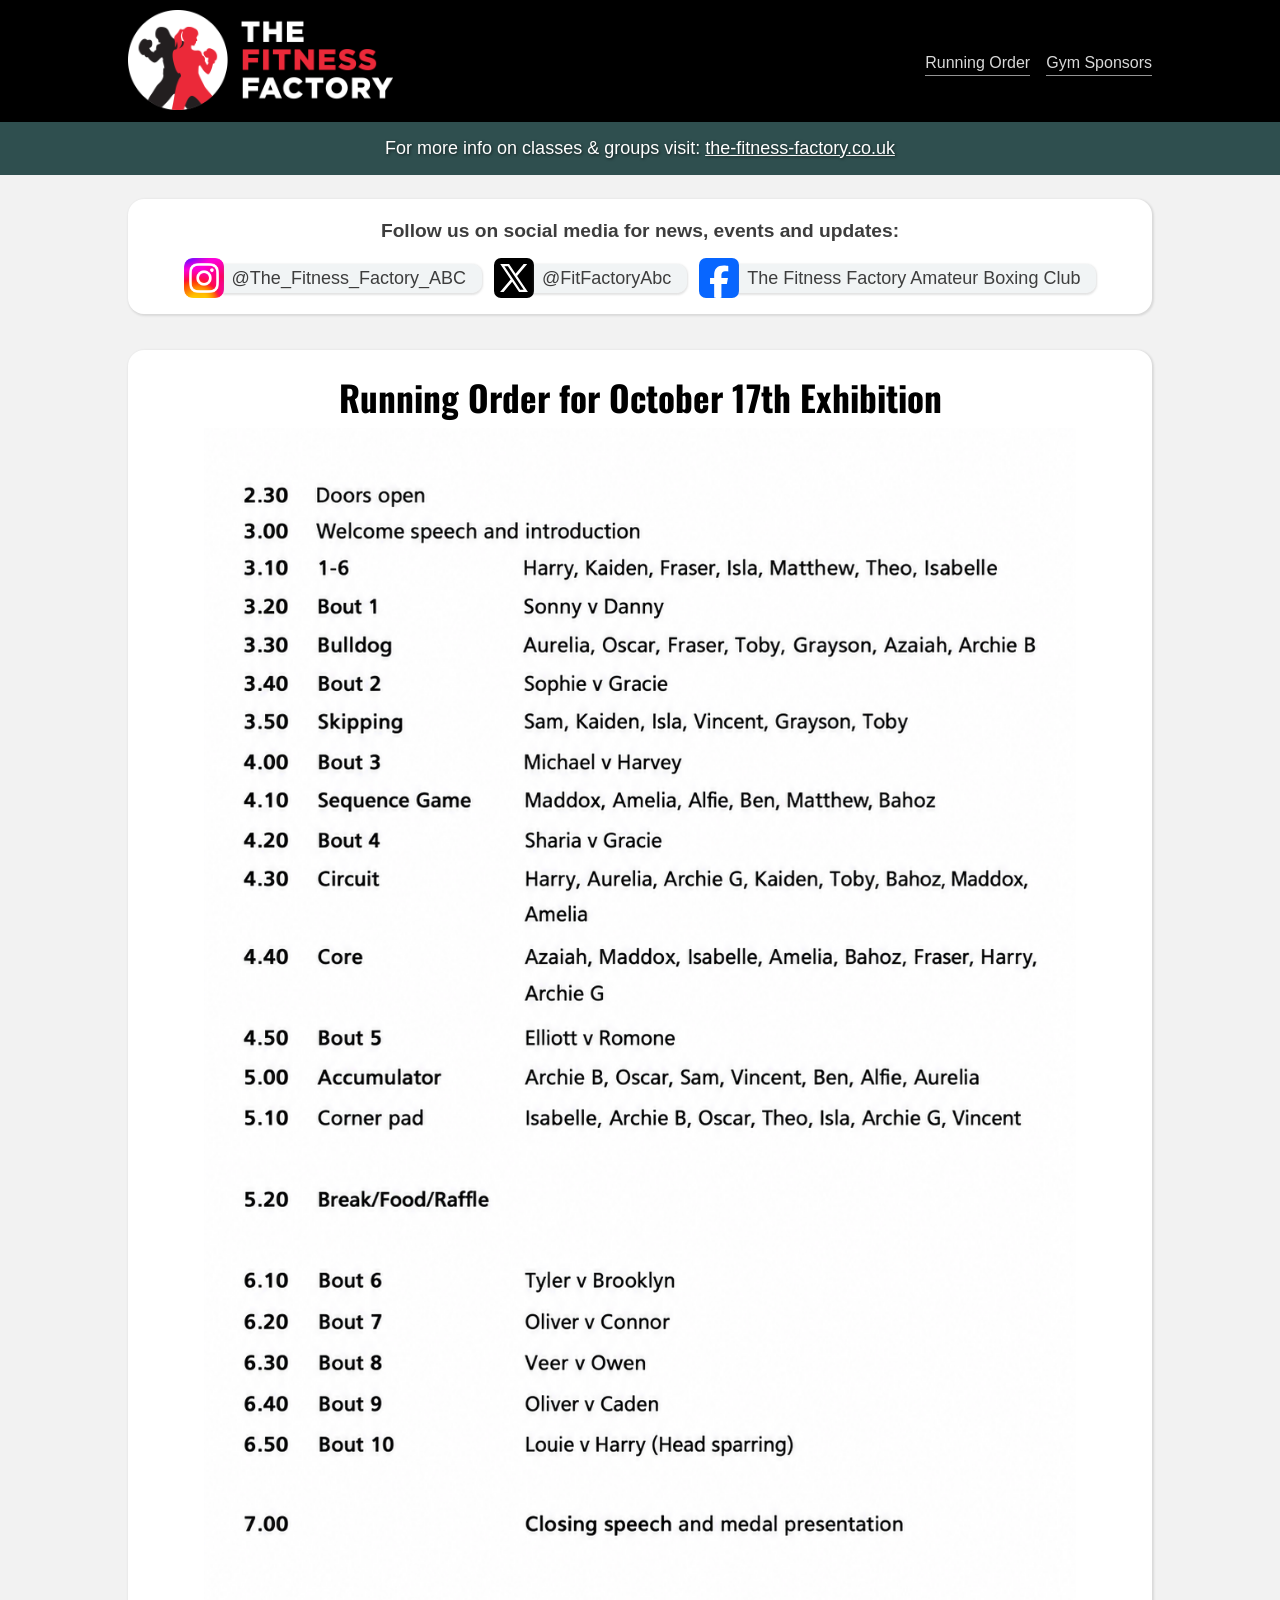
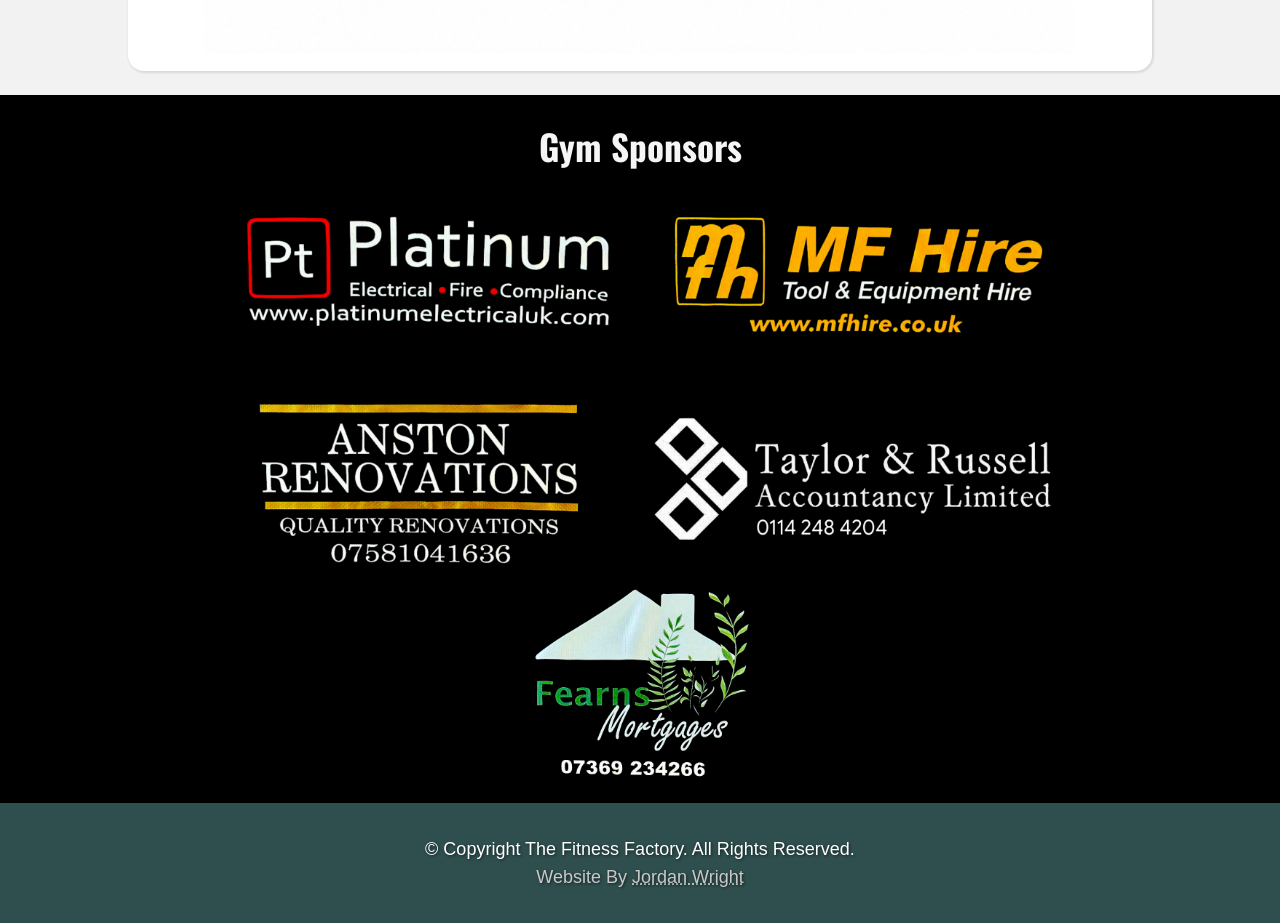
==== commit b7b02232: "Kids exhibition oct 2026" ====
--- a/index.html
+++ b/index.html
@@ -76,11 +76,9 @@
     <section id="running-order-section">
         <div class="main-column">
             <div class="card">
-                <h2 style="color:black">Charity Boxing Event</h2>
-                <h3 style="color:black">Friday 16th October 2026</h3>
-                <h3 style="color:black">Funds raised for BAMS and Be More Elemie</h3>
+                <h2 style="color:black">Running Order for October 17th Exhibition</h2>
                 <img class='content-img' id="running-order"
-                    src="./assets/Charity_Oct_2026/Charity_Boxing_16th_oct_26_Running_Order.png" />
+                    src="./assets/Kids_Exhibition_Oct_2026/Exhibition_17th_oct_26_running_order_improved.png" />
             </div>
             <!-- <h2 style="color: black;">Exhibition Sponsors</h2>
         <img id="bout-sponsors" src="./assets/October_2025/exhibition_sponsor.jpg" /></br>
--- a/style.css
+++ b/style.css
@@ -106,9 +106,9 @@
     padding: 0px 0px !important;
 }
 
-@media(min-width:540px){
+@media(min-width:768px){
     #running-order {
-        padding: 0px 40px !important;
+        padding: 0px 60px !important;
     }
 }
 
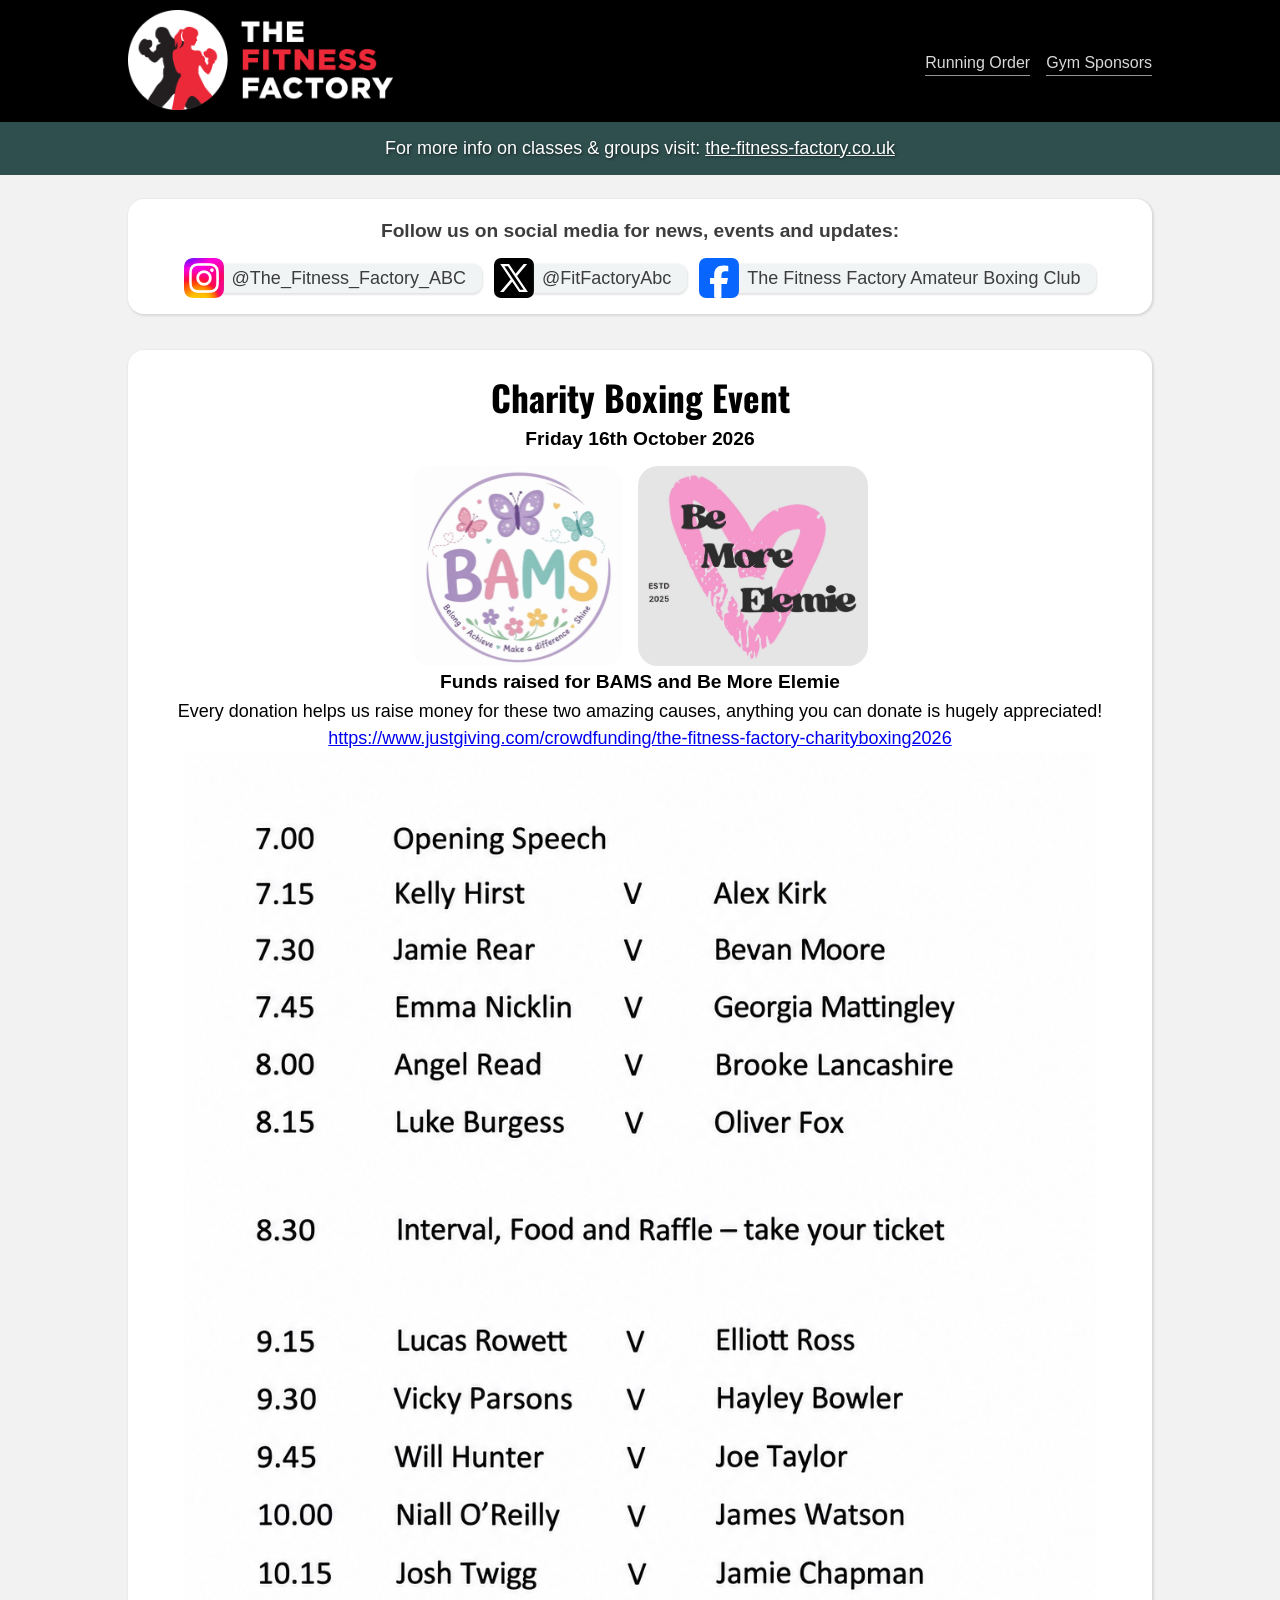
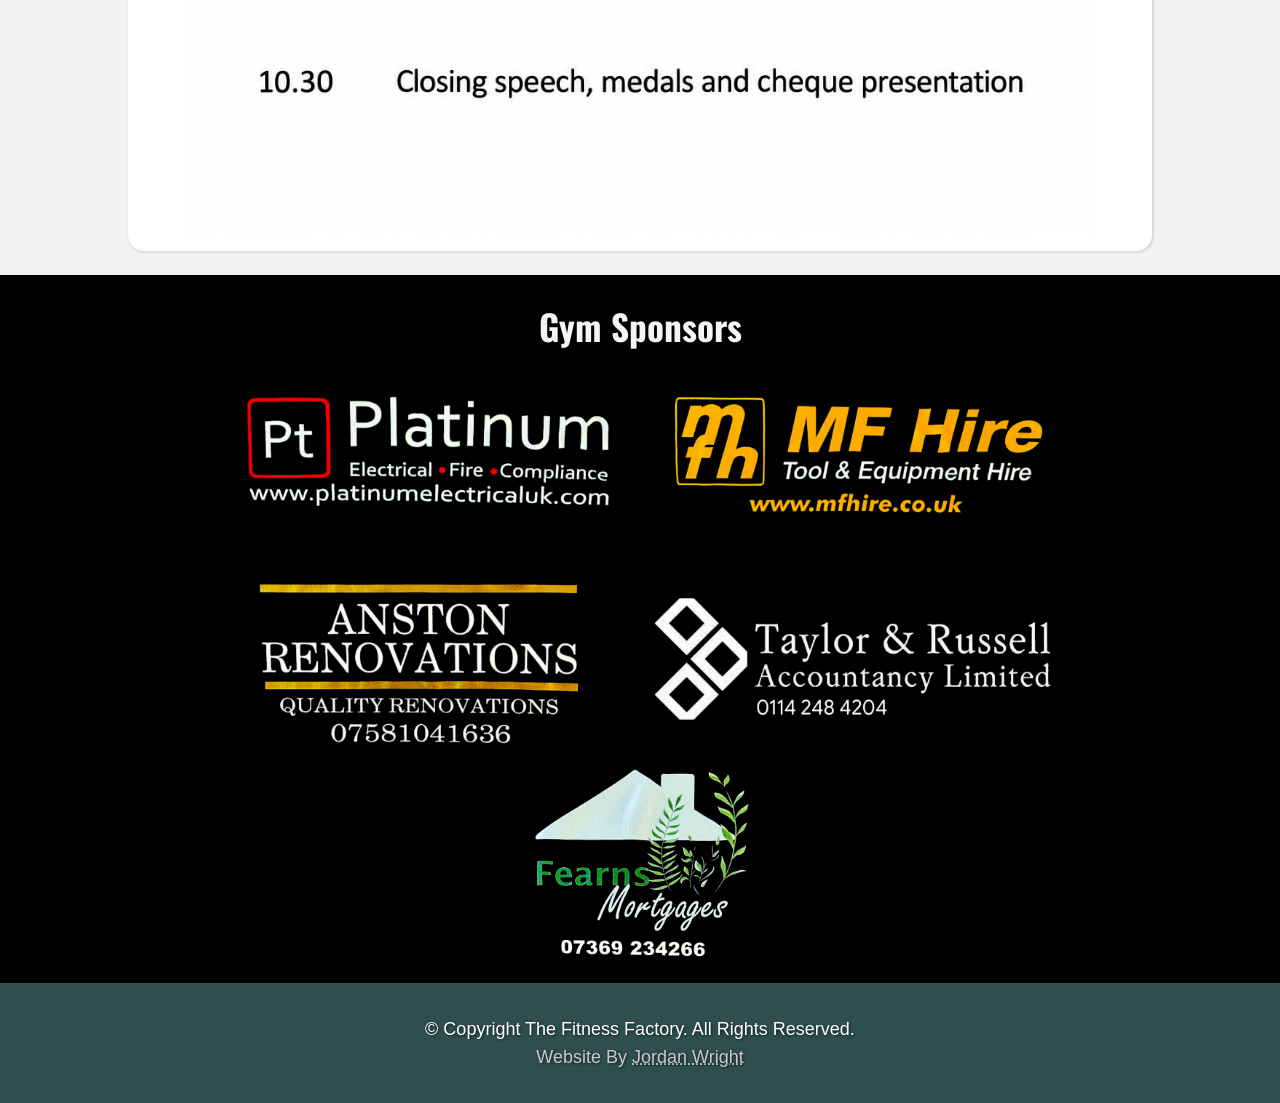
==== commit 50a0a082: "Charity boxing 2026 - add charities." ====
--- a/index.html
+++ b/index.html
@@ -76,9 +76,20 @@
     <section id="running-order-section">
         <div class="main-column">
             <div class="card">
-                <h2 style="color:black">Running Order for October 17th Exhibition</h2>
+                <h2 style="color:black">Charity Boxing Event</h2>
+                <h3 style="color:black">Friday 16th October 2026</h3>
+                <div id="charity-logos">
+                    <img src="./assets/Charity_Oct_2026/bams.png" />
+                    <img src="./assets/Charity_Oct_2026/be-more-elemie.png" />
+                </div>
+                <h3 style="color:black">Funds raised for BAMS and Be More Elemie</h3>
+                <p style="color:black;line-height: 1.5;">Every donation helps us raise money for these two amazing causes, anything you can donate is hugely appreciated!<br/>
+                    <a href="https://www.justgiving.com/crowdfunding/the-fitness-factory-charityboxing2026" target="_blank">
+                        https://www.justgiving.com/crowdfunding/the-fitness-factory-charityboxing2026
+                    </a>
+                </p>
                 <img class='content-img' id="running-order"
-                    src="./assets/Kids_Exhibition_Oct_2026/Exhibition_17th_oct_26_running_order_improved.png" />
+                    src="./assets/Charity_Oct_2026/Charity_Boxing_16th_oct_26_Running_Order_improved.png" />
             </div>
             <!-- <h2 style="color: black;">Exhibition Sponsors</h2>
         <img id="bout-sponsors" src="./assets/October_2025/exhibition_sponsor.jpg" /></br>
--- a/style.css
+++ b/style.css
@@ -102,13 +102,37 @@
     box-sizing: border-box;
 }
 
+#charity-logos {
+    display: flex;
+    flex-direction: row;
+    justify-content: center;
+    gap: 1rem;
+    flex-wrap: wrap;
+    margin-top: 1rem;
+}
+
+#charity-logos img {
+    height: 130px;
+    width: auto;
+    border-radius: 20px;
+}
+
+@media(min-width:540px){
+    #charity-logos img {
+        height: 200px;
+        width: auto;
+        border-radius: 20px;
+    }
+}
+
+
 #running-order {
     padding: 0px 0px !important;
 }
 
-@media(min-width:768px){
+@media(min-width:540px){
     #running-order {
-        padding: 0px 60px !important;
+        padding: 0px 40px !important;
     }
 }
 
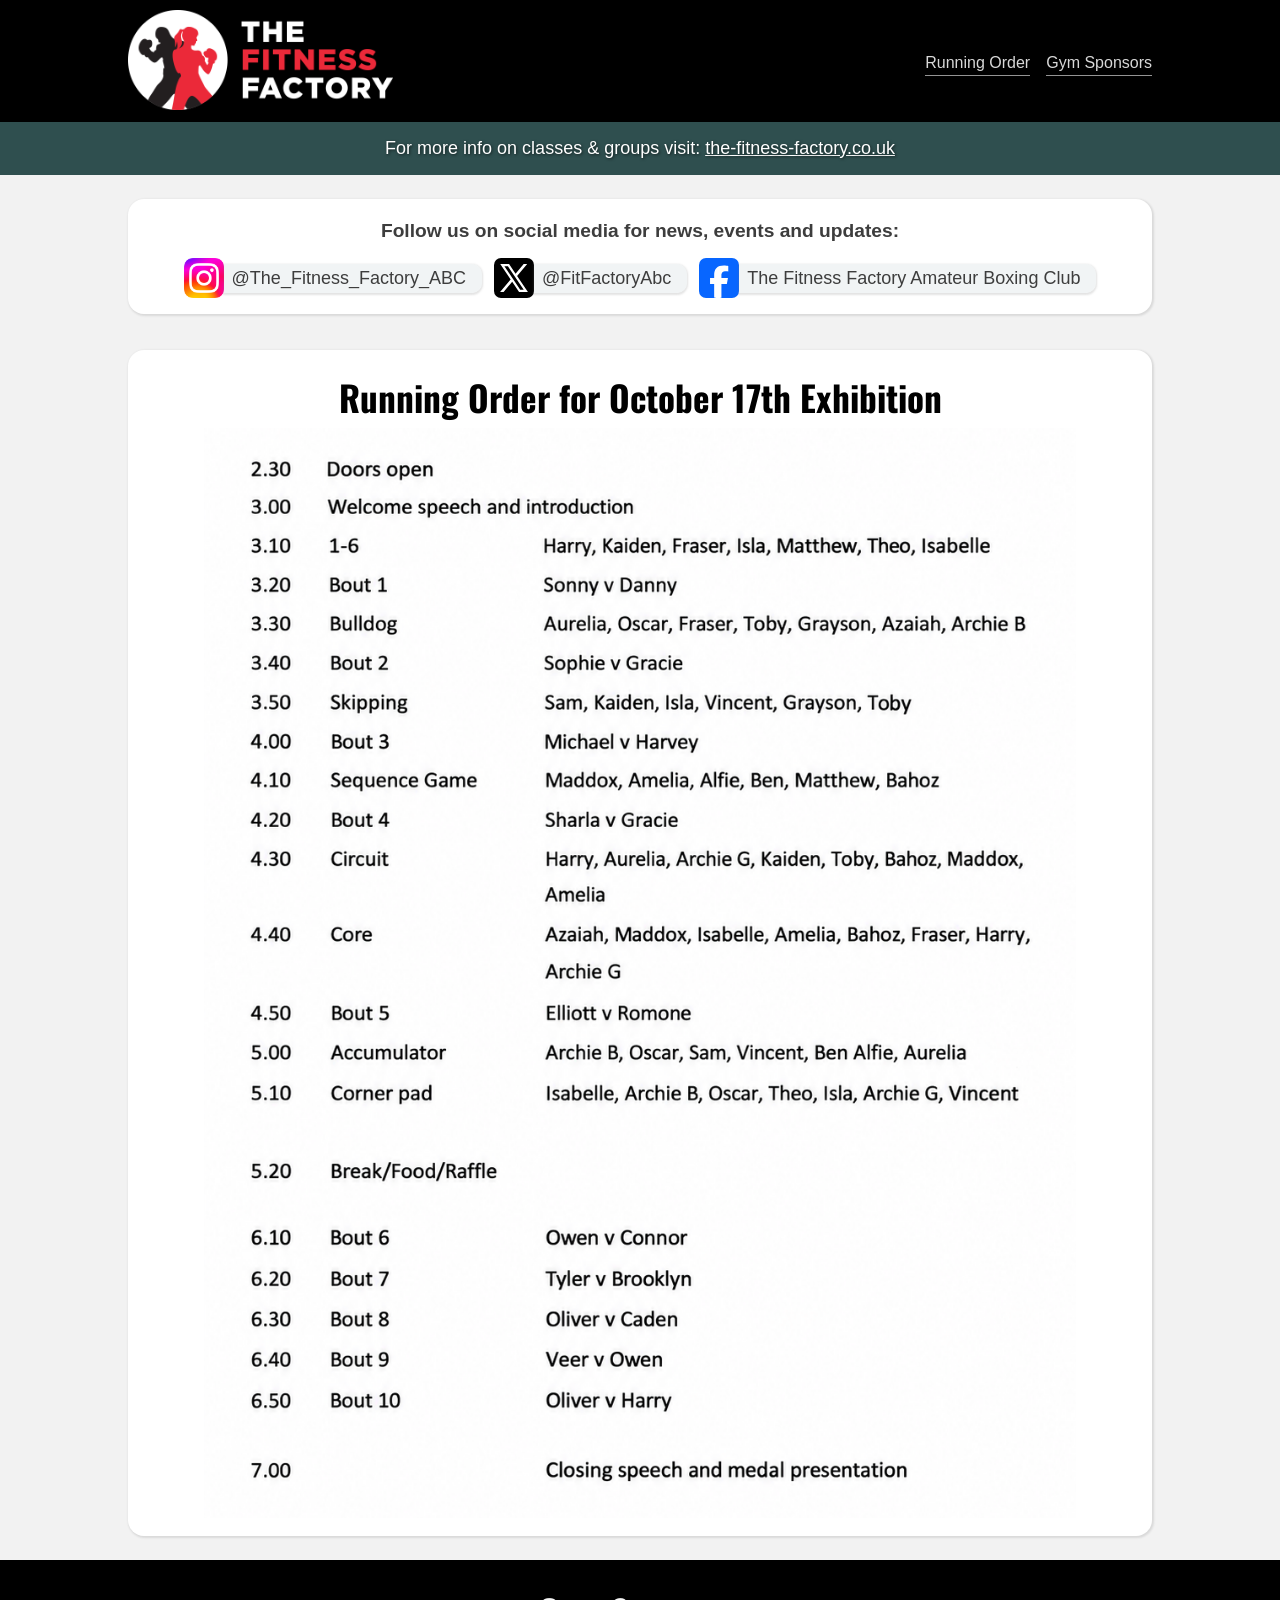
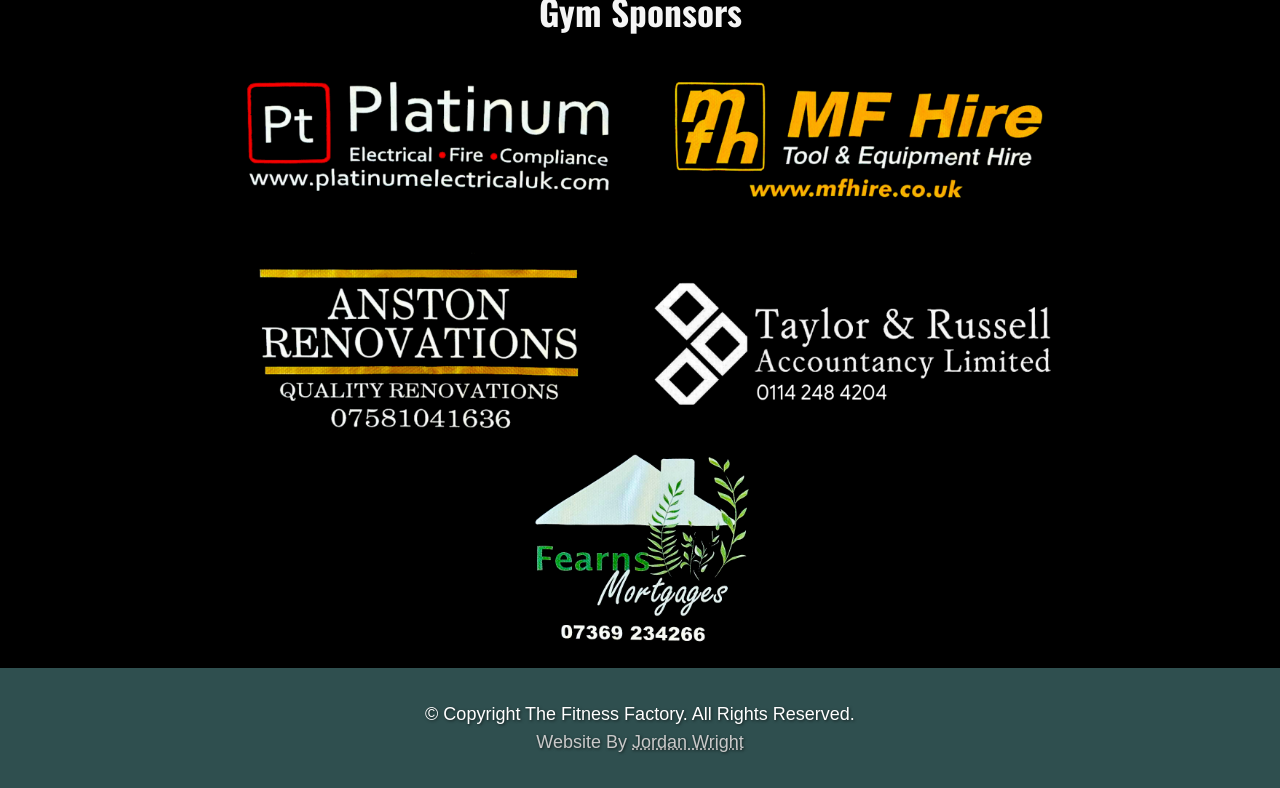
==== commit 9b39f003: "Update exhibition 17th Oct 2026 running order." ====
--- a/index.html
+++ b/index.html
@@ -76,20 +76,9 @@
     <section id="running-order-section">
         <div class="main-column">
             <div class="card">
-                <h2 style="color:black">Charity Boxing Event</h2>
-                <h3 style="color:black">Friday 16th October 2026</h3>
-                <div id="charity-logos">
-                    <img src="./assets/Charity_Oct_2026/bams.png" />
-                    <img src="./assets/Charity_Oct_2026/be-more-elemie.png" />
-                </div>
-                <h3 style="color:black">Funds raised for BAMS and Be More Elemie</h3>
-                <p style="color:black;line-height: 1.5;">Every donation helps us raise money for these two amazing causes, anything you can donate is hugely appreciated!<br/>
-                    <a href="https://www.justgiving.com/crowdfunding/the-fitness-factory-charityboxing2026" target="_blank">
-                        https://www.justgiving.com/crowdfunding/the-fitness-factory-charityboxing2026
-                    </a>
-                </p>
+                <h2 style="color:black">Running Order for October 17th Exhibition</h2>
                 <img class='content-img' id="running-order"
-                    src="./assets/Charity_Oct_2026/Charity_Boxing_16th_oct_26_Running_Order_improved.png" />
+                    src="./assets/Kids_Exhibition_Oct_2026/Exhibition_17th_oct_26_running_order_improved_updated.png" />
             </div>
             <!-- <h2 style="color: black;">Exhibition Sponsors</h2>
         <img id="bout-sponsors" src="./assets/October_2025/exhibition_sponsor.jpg" /></br>
--- a/style.css
+++ b/style.css
@@ -130,9 +130,9 @@
     padding: 0px 0px !important;
 }
 
-@media(min-width:540px){
+@media(min-width:768px){
     #running-order {
-        padding: 0px 40px !important;
+        padding: 0px 60px !important;
     }
 }
 
